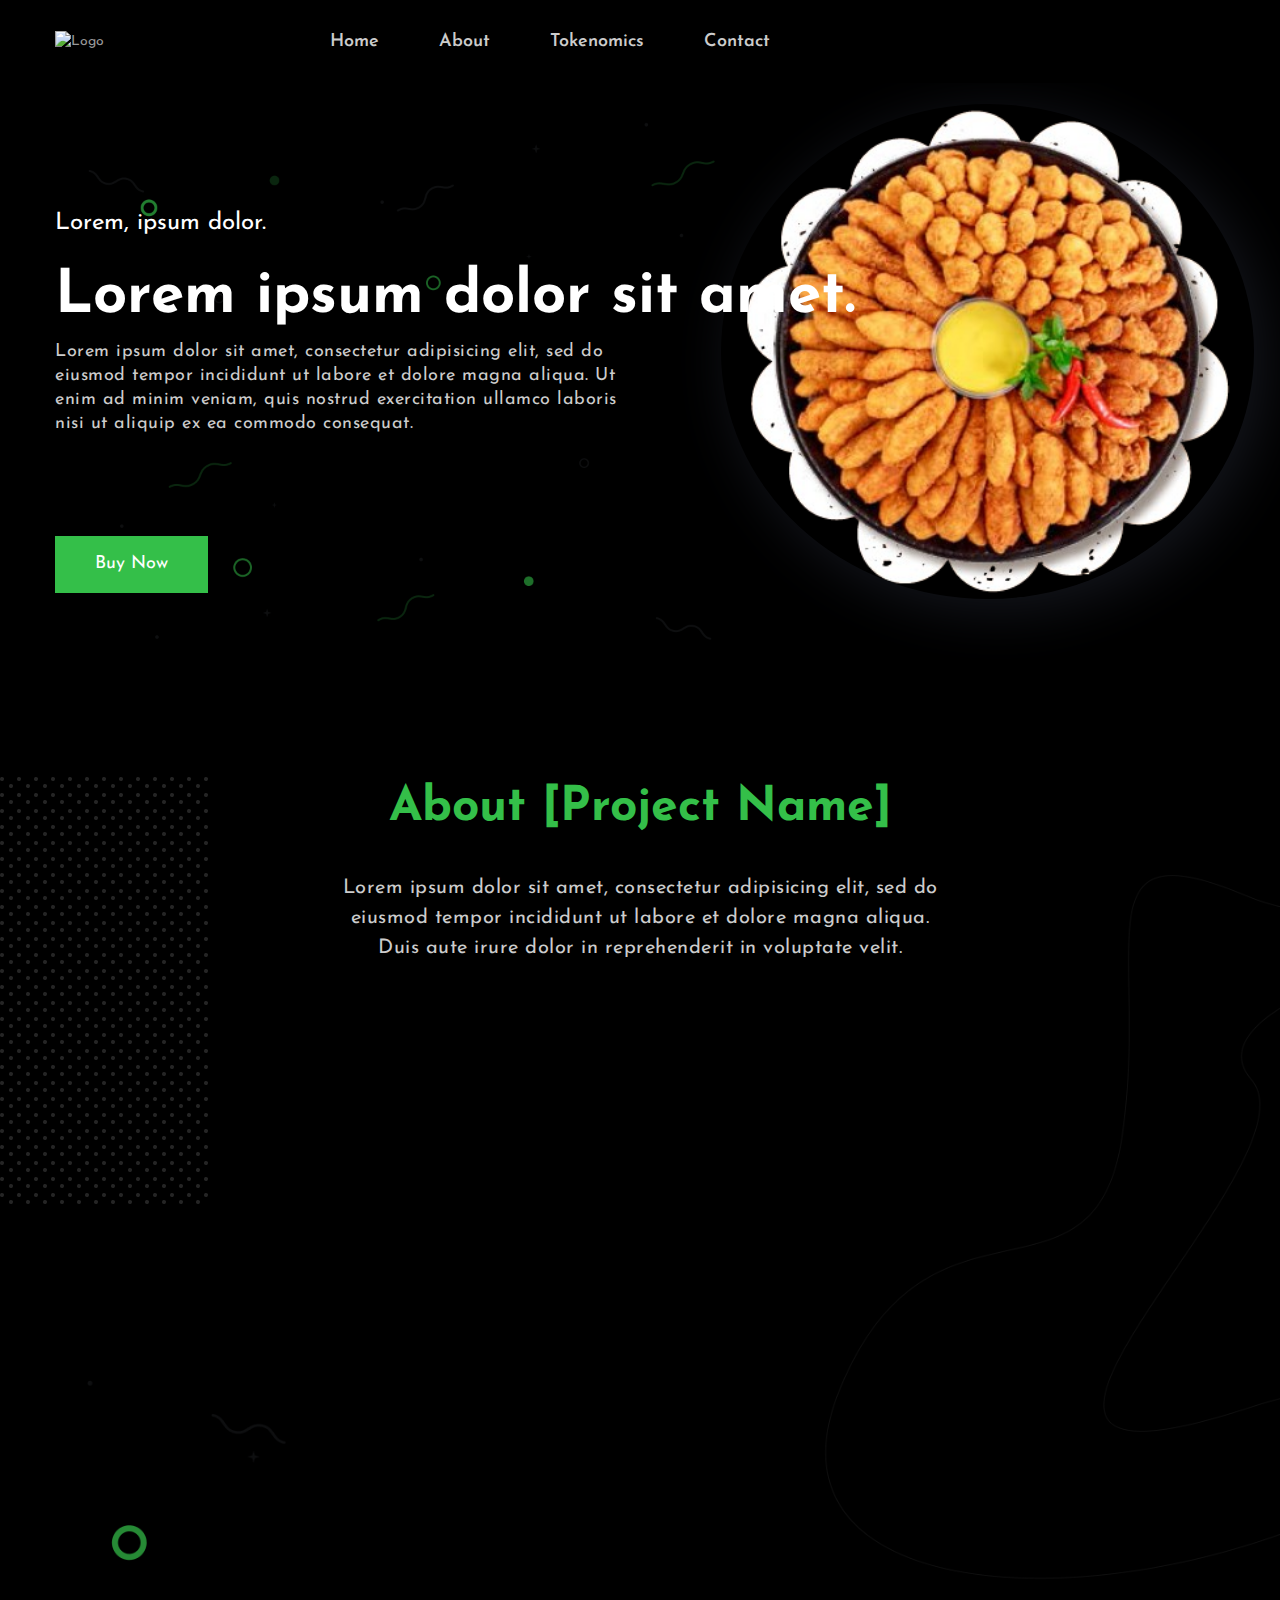
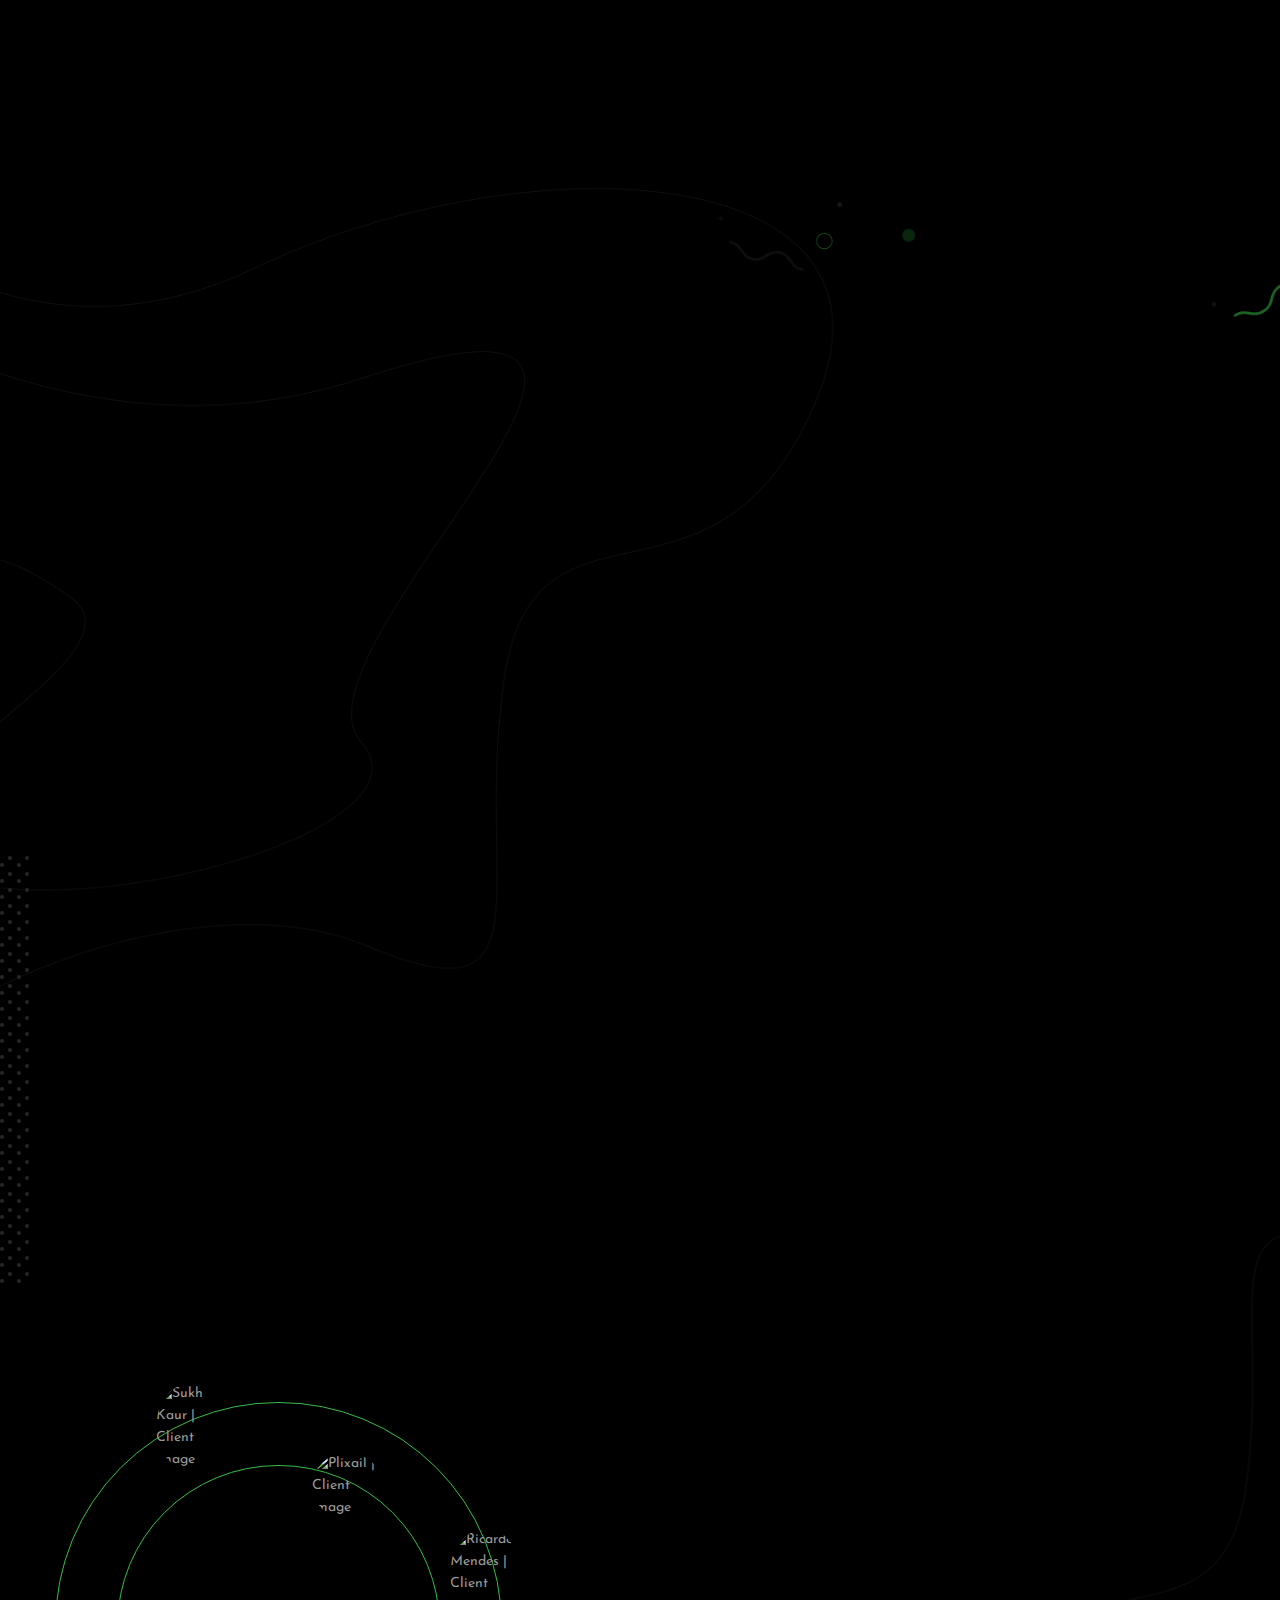
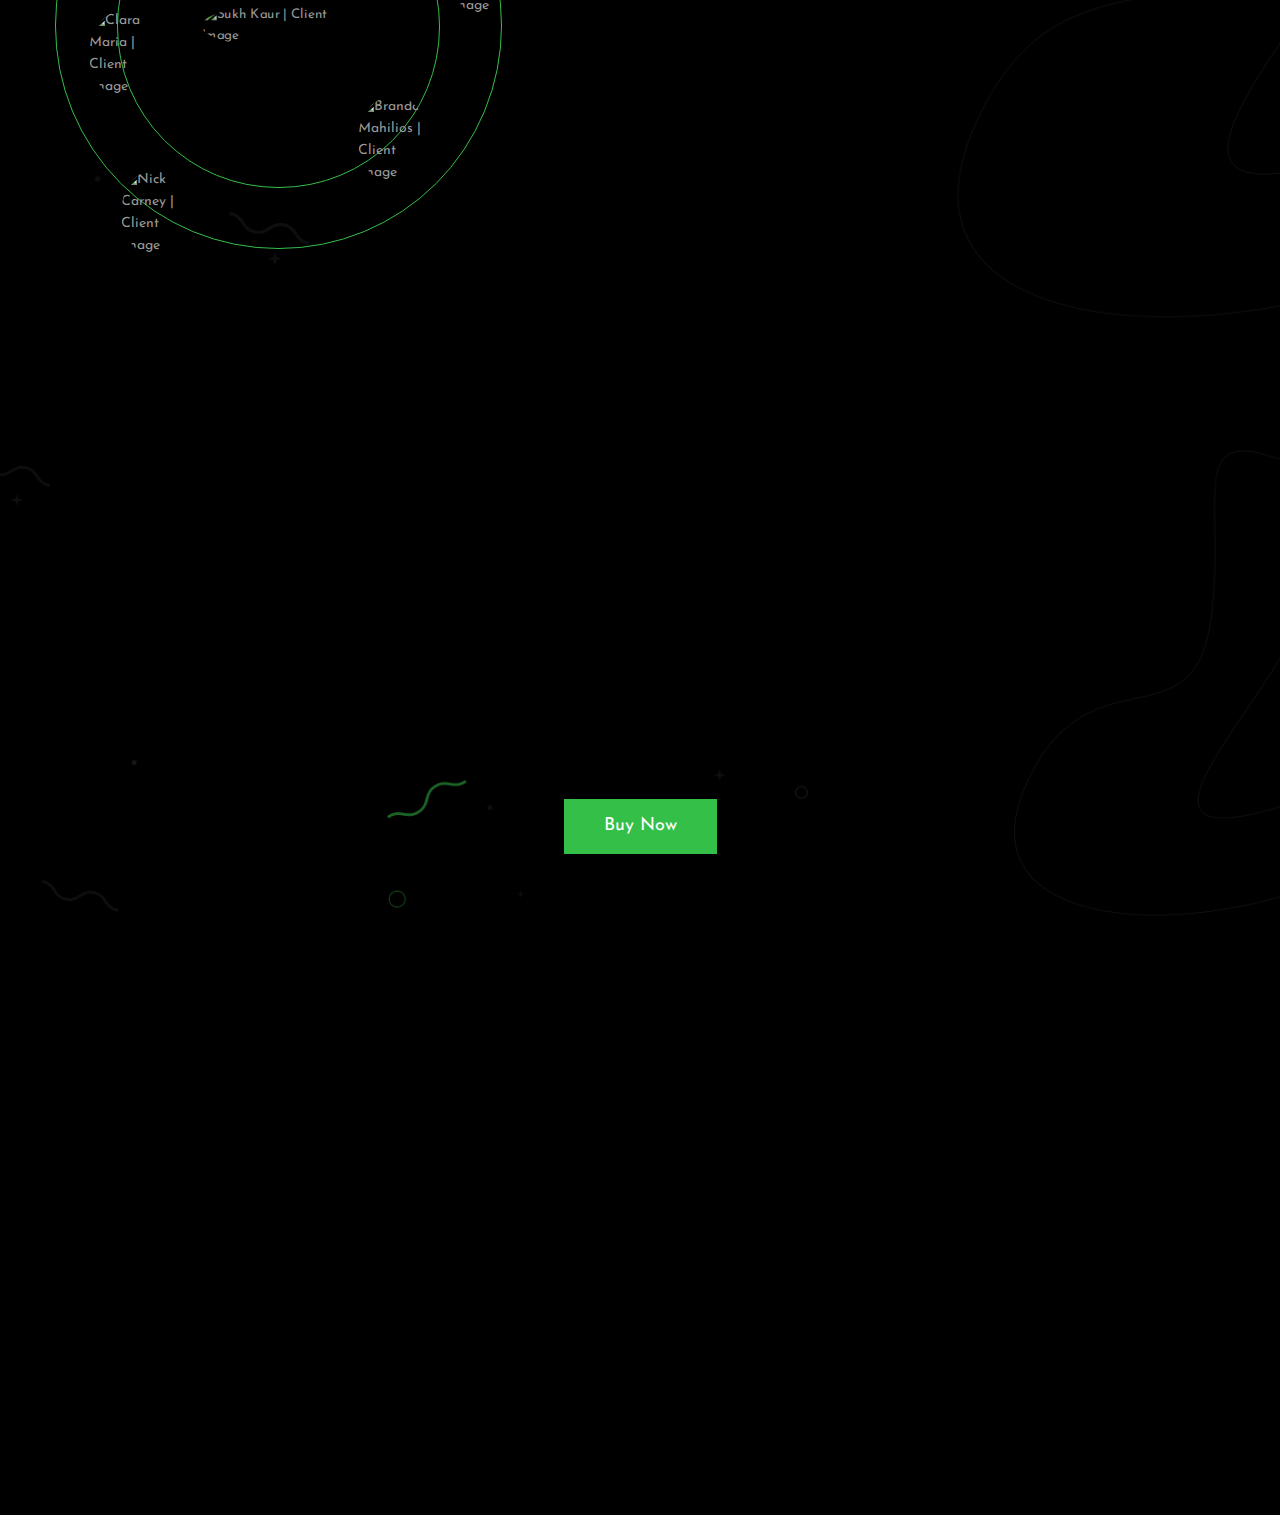
==== home.html @ be8afc3a "Initial commit" ====
<!DOCTYPE html>
<html lang="zxx" dir="ltr">
<head>
    <meta charset="utf-8">
    <meta http-equiv="X-UA-Compatible" content="IE=edge">
    <meta name="viewport" content="width=device-width, initial-scale=1, shrink-to-fit=no">
    <link href="assets/images/logo/favicon.ico" rel="icon">
    <title>Chicken Nugget</title>
    <link href="https://fonts.googleapis.com/css2?family=Josefin+Sans:wght@300;400;500;600;700&display=swap" rel="stylesheet">
    <link rel="stylesheet" href="assets/css/animate.css" type="text/css">
    <link rel="stylesheet" type="text/css" href="assets/css/fontawesome-all-min.css">
    <link rel="stylesheet" href="assets/css/bootstrap.min.css" type="text/css">
    <link rel="stylesheet" type="text/css" href="assets/css/animate.css">
    <link rel="stylesheet" type="text/css" href="assets/css/style.css">
    <link rel="stylesheet" type="text/css" href="assets/css/media-query.css">
    <link rel="stylesheet" type="text/css" href="assets/css/dark-style.css">
</head>

<body data-spy="scroll" data-target="#myHeader" class="dark-layout">

<!-- Preloader -->
<div class="preloader">
    <svg version="1.1" id="Capa_1" xmlns="http://www.w3.org/2000/svg" xmlns:xlink="http://www.w3.org/1999/xlink" x="0px" y="0px" viewBox="0 0 35.235 35.235" xml:space="preserve">
        <g>
            <g id="b103_soup">
                <path id="cap" d="M26.776,12.687H19.25c0.68,0,1.233-0.553,1.233-1.234s-0.554-1.23-1.233-1.23h-3.078c-0.68,0-1.232,0.549-1.232,1.23
                    s0.553,1.234,1.232,1.234H8.645c-2.094,0-3.828,1.877-4.165,3.875h26.464C30.605,14.563,28.871,12.687,26.776,12.687z"></path>
                <path id="body" d="M31.005,18.677v-0.352H4.479H4.417H0v1.762h4.417v10.918c0,2.338,1.894,4.229,4.228,4.229h18.132
                c2.336,0,4.229-1.891,4.229-4.229V20.439h4.229v-1.762H31.005z"></path>
                <path class="smell" id="elem-1" d="M11.24,4.235c0.123,0.162,0.254,0.318,0.391,0.465l0.341,0.342c0.216,0.217,0.417,0.434,0.577,0.629
                    c0.08,0.098,0.146,0.191,0.195,0.268c0.047,0.076,0.09,0.135,0.1,0.223c0.012,0.094-0.037,0.221-0.133,0.348
                    c-0.096,0.125-0.23,0.246-0.387,0.367c0.186,0.072,0.389,0.096,0.605,0.07c0.215-0.025,0.451-0.121,0.648-0.326
                    c0.195-0.205,0.304-0.508,0.321-0.775c0.019-0.27-0.022-0.514-0.083-0.734c-0.123-0.438-0.327-0.793-0.545-1.119
                    c-0.109-0.16-0.244-0.322-0.34-0.447c-0.096-0.113-0.185-0.229-0.266-0.344c-0.33-0.459-0.561-0.873-0.647-1.359
                    c-0.09-0.492,0.01-1.121,0.307-1.842c-0.771,0.162-1.457,0.807-1.681,1.709c-0.111,0.445-0.087,0.934,0.032,1.363
                    C10.793,3.511,11.002,3.897,11.24,4.235z"></path>
                <path class="smell" id="elem-2" d="M15.809,4.235C15.932,4.397,16.064,4.553,16.2,4.7l0.34,0.342c0.216,0.217,0.416,0.434,0.58,0.629
                    c0.077,0.098,0.143,0.191,0.193,0.268c0.049,0.076,0.09,0.135,0.098,0.223c0.013,0.094-0.035,0.221-0.131,0.348
                    c-0.095,0.125-0.23,0.246-0.389,0.367c0.188,0.072,0.392,0.096,0.607,0.07c0.214-0.025,0.453-0.121,0.648-0.326
                    c0.197-0.205,0.304-0.508,0.322-0.775c0.019-0.27-0.021-0.514-0.082-0.734c-0.125-0.438-0.33-0.793-0.548-1.119
                    c-0.107-0.16-0.243-0.322-0.339-0.447c-0.094-0.113-0.185-0.229-0.264-0.344c-0.331-0.459-0.563-0.873-0.649-1.359
                    c-0.09-0.49,0.008-1.119,0.304-1.84c-0.77,0.162-1.455,0.807-1.678,1.709c-0.111,0.445-0.088,0.934,0.031,1.363
                    C15.363,3.511,15.568,3.897,15.809,4.235z"></path>
                <path class="smell" id="elem-3" d="M19.972,4.235c0.122,0.162,0.253,0.318,0.39,0.465l0.341,0.342c0.216,0.217,0.415,0.434,0.577,0.629
                    c0.08,0.098,0.146,0.191,0.195,0.268c0.047,0.076,0.088,0.135,0.1,0.223c0.013,0.094-0.037,0.221-0.133,0.348
                    c-0.095,0.125-0.23,0.246-0.389,0.367c0.188,0.072,0.392,0.096,0.605,0.07c0.215-0.025,0.453-0.121,0.65-0.326
                    c0.195-0.205,0.303-0.508,0.32-0.775c0.02-0.27-0.021-0.514-0.082-0.734c-0.123-0.438-0.326-0.793-0.545-1.119
                    c-0.109-0.16-0.244-0.322-0.34-0.447c-0.096-0.113-0.186-0.229-0.266-0.344c-0.33-0.459-0.561-0.873-0.646-1.359
                    c-0.091-0.492,0.009-1.121,0.304-1.842c-0.77,0.162-1.457,0.807-1.679,1.709c-0.11,0.445-0.087,0.934,0.032,1.363
                    C19.524,3.511,19.731,3.897,19.972,4.235z"></path>
            </g>
            <g id="Capa_1_128_"></g>
        </g>
    </svg>
</div>

<!-- Page Wrapper -->    
<div id="wrap">
    <!-- Start Header -->
    <header class="header" id="myHeader">
        <div class="container">
            <div class="row align-items-center">
                <div class="col-6 col-md-4 col-lg-2">
                    <div class="logo">
                        <a href="index.html">
                            <img src="" class="img-fluid" alt="Logo ">
                        </a>
                    </div>
                </div>
                <div class="col-6 col-md-8 col-lg-10">
                    <!-- Nav -->
                    <nav class="navbar navbar-expand-lg nabar-own p-0">
                        <button class="navbar-toggler collapsed" type="button" data-toggle="collapse"
                                data-target="#navbarSupportedContent" aria-controls="navbarSupportedContent"
                                aria-expanded="false" aria-label="Toggle navigation"> 
                            <span class="navbar-toggler-icon">
                            <span class="menu_line_1"></span>
                            <span class="menu_line_2"></span>
                            <span class="menu_line_3"></span>
                            </span>
                        </button>
                        <div class="collapse navbar-collapse tr-nabar-collapse" id="navbarSupportedContent">
                            <ul class="navbar-nav mr-auto align-self-center">
                                <li class="nav-item tr-nav-item"><a class="nav-link" href="#">Home</a>
                                </li>
                                <li class="nav-item tr-nav-item"><a class="nav-link" href="#About">About</a>
                                </li>
                                <li class="nav-item tr-nav-item"><a class="nav-link" href="#Tokenomics">Tokenomics</a>
                                </li>
                                <li class="nav-item tr-nav-item"><a class="nav-link" href="#Contact">Contact</a>
                                </li>
                            </ul>
                        <div class="header-search"><input type="text" class="form-control header-input" placeholder="Search" ><span class="search-icon"><i class="fas fa-search"></i></span><span class='close-icon'><i class='fas fa-times'></i></span></div></div>
                    </nav>
                </div>
            </div>
        </div>
    </header>
    <!-- End Header -->
    <!-- start slider section -->
    <section class="home-slider">
        <div class="home-slider-image  wow fadeInRight col-xl-5 col-lg-6 col-md-6 col-12 p-0" data-wow-duration="2s" data-wow-delay=".4s">
            <img src="default/nugg1.png" class="img-fluid" alt="tasty and healthy food made" data-wow-delay="1s" width="1000"> 
        </div>
        <div class="container">
            <div class="row">
                <div class="col-12 col-sm-11 col-md-6 col-lg-9 col-xl-10">
                    <div class="slider-content">
                        <span class="wow fadeInDown" data-wow-duration="1s" data-wow-delay=".3s">Lorem, ipsum dolor.</span>
                        <h1 class="wow fadeInDown" data-wow-duration="1.5s" data-wow-delay=".4s">Lorem ipsum dolor sit amet.</h1>
                        <p class="mb-0 wow fadeInDown"  data-wow-duration="2s" data-wow-delay=".5s">Lorem ipsum dolor sit amet, consectetur adipisicing elit, sed do eiusmod tempor incididunt ut labore et dolore magna aliqua. Ut enim ad minim veniam, quis nostrud exercitation ullamco laboris nisi ut aliquip ex ea commodo consequat.</p>
                    </div>
                    <div class="slider-video-section wow fadeInUp" data-wow-duration="1.5s" data-wow-delay=".4s">
                        <div class="slider-obutton">
                            <a href="javascript:void(0);" class="btn">Buy Now</a>
                        </div>
                        

                    </div>
                </div>
            </div>
        </div>
    </section>
    <!-- END slider section -->

    <!-- start specialities section -->
    <section class="specialities position-relative" id="Recipes">
        <h2 class="d-none">hidden</h2>
        <div class="shape-image-one">
            <img src="assets/images/background-shape/dottd-squre-dark.png" class="img-fluid" alt="the background decorated dotted square image">
        </div>
        <div class="container">
            <div class="row specialities-top">
                <div class="col-12 col-md-12 col-lg-12">
                    <div class="wow fadeInDown" data-wow-duration="2s" data-wow-delay=".4s">
                        <h2 class="mb-0">About [Project Name]</h2>
                    </div>
                     <p class="wow fadeIn" data-wow-duration="2s" data-wow-delay=".4s">Lorem ipsum dolor sit amet, consectetur adipisicing elit, sed do eiusmod tempor incididunt ut labore et dolore magna aliqua. Duis aute irure dolor in reprehenderit in voluptate velit.</p>
                </div>
            </div>
            <div class="row specialities-section">
                <div class="col-12 col-md-6 col-lg-5">
                    <div class="specialities-image wow fadeInLeft" data-wow-duration="2s" data-wow-delay=".4s">
                        <img src="default/nugg2.jpg" alt="find your best healthy food" >
                    </div>
                </div>
                <div class="col-12 col-lg-1 d-lg-block d-none p-0"></div>
                <div class="col-12 col-md-6 col-lg-6 p-lg-0 specialities-column">
                    <div class="wow fadeInRight" data-wow-duration="2s" data-wow-delay=".4s">
                        <h3 class="mb-0">[Title]</h3>
                    </div>
                    <p class="wow fadeIn mb-0" data-wow-duration="2s" data-wow-delay=".4s">
                        Lorem ipsum dolor sit amet consectetur adipisicing elit. Repudiandae totam, debitis amet ipsa quibusdam natus esse similique perspiciatis odio ipsum quae voluptate officia corporis, eum aut culpa enim ab labore.
                        </p>
                </div>
            </div>
            <div class="row specialities-section">
                <div class="col-12 col-md-6 col-lg-6 p-lg-0 specialities-column specialities-middle">
                    <div class="wow fadeInLeft" data-wow-duration="2s" data-wow-delay=".4s">
                        <h3 class="mb-0"> [Title]</h3>                           
                    </div>
                    <p class="wow fadeIn mb-0" data-wow-duration="2s" data-wow-delay=".4s">
                        Lorem ipsum dolor sit amet consectetur adipisicing elit. Dolores tenetur repellat nisi quasi iusto provident magnam ad ratione, libero, doloremque earum illo quae autem veniam amet architecto voluptatibus. Eius, magni.
                    </p>
                </div>
                <div class="col-12 col-lg-1 d-lg-block d-none p-0"></div>
                <div class="col-12 col-md-6 col-lg-5">
                     <div class="specialities-image wow fadeInRight" data-wow-duration="2s" data-wow-delay=".4s">
                        <img src="default/nugg3.jpg" alt="attractive dish for yoy" >
                    </div>
                </div>
            </div>
        </div>
    </section>
    <!-- END specialities section -->

    <!-- start our item section -->
    <!-- <section class="our-item-section position-relative" id="Packages">
        <h2 class="d-none">hidden</h2>
         <div class="shape-image-two">
            <img src="assets/images/background-shape/dottd-squre-dark.png" class="img-fluid" alt="the background decorated image">
        </div>
        <div class="container">
            <div class="row specialities-top">
                <div class="col-12 col-md-12 col-lg-12">
                    <div class="wow fadeInDown" data-wow-duration="2s" data-wow-delay=".4s">
                        <h2 class="mb-0">Top Item's We Have</h2>
                    </div>
                     <p class="wow fadeIn" data-wow-duration="2s" data-wow-delay=".4s">Lorem ipsum dolor sit amet, consectetur adipisicing elit, sed do eiusmod tempor incididunt ut labore et dolore magna aliqua. Duis aute irure dolor in reprehenderit in voluptate velit.</p>
                </div>
            </div>
            <div class="row mx-md-0">
                <div class="col-12 col-md-4 col-lg-3 p-lg-0">
                    <ul class="our-item-tab nav nav-tabs flex-column pl-0 wow fadeIn" data-wow-duration="2s" data-wow-delay=".4s">
                      <li class="nav-item">
                        <a class="nav-link active" href="#Breakfast" data-toggle="tab">Breakfast</a>
                      </li>
                      <li class="nav-item">
                        <a class="nav-link" href="#Launch" data-toggle="tab">Launch</a>
                      </li>
                      <li class="nav-item">
                        <a class="nav-link" href="#Dinner" data-toggle="tab">Dinner</a>
                      </li>
                      <li class="nav-item">
                        <a class="nav-link" href="#Dessert" data-toggle="tab">Dessert</a>
                      </li>
                      <li class="nav-item">
                        <a class="nav-link" href="#Shake" data-toggle="tab">Shake</a>
                      </li>
                    </ul>
                </div>
                <div class="col-12 col-lg-1 d-lg-block d-none p-0"></div>
                <div class="col-12 col-md-8 col-lg-8 p-lg-0">
                    <div class="tab-content " id="tabs">
                        <div class="tab-pane active" id="Breakfast">
                            <div class="our-item-slider breakfast-slider">                                
                                 <div class="our-item">
                                    <div class="our-item-inner">
                                        <div class="wow fadeInRight" data-wow-duration="2s" data-wow-delay=".4s">
                                            <h3 class="mb-0"> Bread buuter with zam<br>
                                                        and milk shake</h3>    
                                        </div>
                                        <div class="item_order">
                                            <p class="wow fadeIn mb-0" data-wow-duration="2s" data-wow-delay=".4s">
                                                Slightly believable here are many variations of passages of Lorem Ipsum available, but the majority have suffered alteration in top some form, by injected humour, or randomised words which is to don't look even .</p>
                                            <div class="our-item-button wow fadeIn" data-wow-duration="2s" data-wow-delay=".4s">
                                                    <button class="btn">Order Now</button>
                                            </div>
                                        </div>   
                                        <div class="our-item-image wow fadeIn" data-wow-duration="2s" data-wow-delay=".4s">
                                            <img src="assets/images/our-item/breakfast/breakfast-2.png" alt="pasta ieth tomato and chiken source" >
                                            <div class="item-price">$20</div>
                                        </div>
                                    </div>
                                 </div>
                                 <div class="our-item">
                                    <div class="our-item-inner">
                                        <div class="wow fadeInRight" data-wow-duration="2s" data-wow-delay=".4s">
                                            <h3 class="mb-0"> Milk in the fruite and zam <br>
                                                        Tomato Paniyaram</h3>    
                                        </div>
                                        <div class="item_order">
                                            <p class="wow fadeIn mb-0" data-wow-duration="2s" data-wow-delay=".4s">
                                                Slightly believable here are many variations of passages of Lorem Ipsum available, but the majority have suffered alteration in top some form, by injected humour, or randomised words which is to don't look even .</p>
                                            <div class="our-item-button wow fadeIn" data-wow-duration="2s" data-wow-delay=".4s">
                                                    <button class="btn">Order Now</button>
                                            </div>
                                        </div>   
                                        <div class="our-item-image wow fadeIn" data-wow-duration="2s" data-wow-delay=".4s">
                                            <img src="assets/images/our-item/breakfast/breakfast-1.png" alt="pasta ieth tomato and chiken source" >
                                            <div class="item-price">$20</div>
                                        </div>
                                    </div>
                                 </div>                                    
                            </div>
                        </div> 
                        <div class="tab-pane" id="Launch">
                            <div class="our-item-slider launch-slider">
                                <div class="our-item">
                                    <div class="our-item-inner">
                                        <div class="wow fadeInRight" data-wow-duration="2s" data-wow-delay=".4s">
                                            <h3 class="mb-0">South Indian Chicken <br>
                                                        and anjir dishes</h3>    
                                        </div>
                                        <div class="item_order">
                                            <p class="wow fadeIn mb-0" data-wow-duration="2s" data-wow-delay=".4s">
                                                Slightly believable here are many variations of passages of Lorem Ipsum available, but the majority have suffered alteration in top some form, by injected humour, or randomised words which is to don't look even .</p>
                                            <div class="our-item-button wow fadeIn" data-wow-duration="2s" data-wow-delay=".4s">
                                                    <button class="btn">Order Now</button>
                                            </div>
                                        </div>   
                                        <div class="our-item-image wow fadeIn" data-wow-duration="2s" data-wow-delay=".4s">
                                            <img src="assets/images/our-item/launch/launch-1.png" alt="pasta ieth tomato and chiken source" >
                                            <div class="item-price">$20</div>
                                        </div>
                                    </div>
                                 </div>
                                 <div class="our-item">
                                    <div class="our-item-inner">
                                        <div class="wow fadeInRight" data-wow-duration="2s" data-wow-delay=".4s">
                                            <h3 class="mb-0">Schezuan Pepper Spiced South<br>
                                                        and Indian 'sundal'</h3>    
                                        </div>
                                        <div class="item_order">
                                            <p class="wow fadeIn mb-0" data-wow-duration="2s" data-wow-delay=".4s">
                                                Slightly believable here are many variations of passages of Lorem Ipsum available, but the majority have suffered alteration in top some form, by injected humour, or randomised words which is to don't look even .</p>
                                            <div class="our-item-button wow fadeIn" data-wow-duration="2s" data-wow-delay=".4s">
                                                    <button class="btn">Order Now</button>
                                            </div>
                                        </div>   
                                        <div class="our-item-image wow fadeIn" data-wow-duration="2s" data-wow-delay=".4s">
                                            <img src="assets/images/our-item/launch/launch-2.png" alt="pasta ieth tomato and chiken source" >
                                            <div class="item-price">$20</div>
                                        </div>
                                    </div>
                                 </div>                                    
                            </div>
                        </div>
                        <div class="tab-pane" id="Dinner">
                            <div class="our-item-slider dinner-slider">
                                <div class="our-item">
                                    <div class="our-item-inner">
                                        <div class="wow fadeInRight" data-wow-duration="2s" data-wow-delay=".4s">
                                            <h3 class="mb-0"> Pasta in the shape of hearts with chicken<br>
                                                        Guilt-Free Galouti Kebab</h3>    
                                        </div>
                                        <div class="item_order">
                                            <p class="wow fadeIn mb-0" data-wow-duration="2s" data-wow-delay=".4s">
                                                Slightly believable here are many variations of passages of Lorem Ipsum available, but the majority have suffered alteration in top some form, by injected humour, or randomised words which is to don't look even .</p>
                                            <div class="our-item-button wow fadeIn" data-wow-duration="2s" data-wow-delay=".4s">
                                                    <button class="btn">Order Now</button>
                                            </div>
                                        </div>   
                                        <div class="our-item-image wow fadeIn" data-wow-duration="2s" data-wow-delay=".4s">
                                            <img src="assets/images/our-item/dinner/dinner-1.png" alt="pasta ieth tomato and chiken source" >
                                            <div class="item-price">$20</div>
                                        </div>
                                    </div>
                                 </div>
                                 <div class="our-item">
                                    <div class="our-item-inner">
                                        <div class="wow fadeInRight" data-wow-duration="2s" data-wow-delay=".4s">
                                            <h3 class="mb-0"> Keema Biryani with Makhmali Kofte<br>
                                                        Ajwaini Paneer Kofta Curry </h3>    
                                        </div>
                                        <div class="item_order">
                                            <p class="wow fadeIn mb-0" data-wow-duration="2s" data-wow-delay=".4s">
                                                Slightly believable here are many variations of passages of Lorem Ipsum available, but the majority have suffered alteration in top some form, by injected humour, or randomised words which is to don't look even .</p>
                                            <div class="our-item-button wow fadeIn" data-wow-duration="2s" data-wow-delay=".4s">
                                                    <button class="btn">Order Now</button>
                                            </div>
                                        </div>   
                                        <div class="our-item-image wow fadeIn" data-wow-duration="2s" data-wow-delay=".4s">
                                            <img src="assets/images/our-item/dinner/dinner-2.png" alt="pasta ieth tomato and chiken source" >
                                            <div class="item-price">$20</div>
                                        </div>
                                    </div>
                                 </div>                                    
                            </div>
                        </div>
                        <div class="tab-pane" id="Dessert">
                            <div class="our-item-slider dessert-slider">
                                <div class="our-item">
                                    <div class="our-item-inner">
                                        <div class="wow fadeInRight" data-wow-duration="2s" data-wow-delay=".4s">
                                            <h3 class="mb-0"> Butterfinger Cookie Cheesecake Bars<br>
                                                        and Meyer Lemon Bars</h3>    
                                        </div>
                                        <div class="item_order">
                                            <p class="wow fadeIn mb-0" data-wow-duration="2s" data-wow-delay=".4s">
                                                Slightly believable here are many variations of passages of Lorem Ipsum available, but the majority have suffered alteration in top some form, by injected humour, or randomised words which is to don't look even .</p>
                                            <div class="our-item-button wow fadeIn" data-wow-duration="2s" data-wow-delay=".4s">
                                                    <button class="btn">Order Now</button>
                                            </div>
                                        </div>   
                                        <div class="our-item-image wow fadeIn" data-wow-duration="2s" data-wow-delay=".4s">
                                            <img src="assets/images/our-item/dessert/dessert-1.png" alt="pasta ieth tomato and chiken source" >
                                            <div class="item-price">$20</div>
                                        </div>
                                    </div>
                                 </div>
                                 <div class="our-item">
                                    <div class="our-item-inner">
                                        <div class="wow fadeInRight" data-wow-duration="2s" data-wow-delay=".4s">
                                            <h3 class="mb-0"> Chocolate Chip Cookies With Nutella<br>
                                                        and Brown Butter And Sea Salt</h3>    
                                        </div>
                                        <div class="item_order">
                                            <p class="wow fadeIn mb-0" data-wow-duration="2s" data-wow-delay=".4s">
                                                Slightly believable here are many variations of passages of Lorem Ipsum available, but the majority have suffered alteration in top some form, by injected humour, or randomised words which is to don't look even .</p>
                                            <div class="our-item-button wow fadeIn" data-wow-duration="2s" data-wow-delay=".4s">
                                                    <button class="btn">Order Now</button>
                                            </div>
                                        </div>   
                                        <div class="our-item-image wow fadeIn" data-wow-duration="2s" data-wow-delay=".4s">
                                            <img src="assets/images/our-item/dessert/dessert-2.png" alt="pasta ieth tomato and chiken source" >
                                            <div class="item-price">$20</div>
                                        </div>
                                    </div>
                                 </div>                                    
                            </div>
                        </div>
                        <div class="tab-pane" id="Shake">
                            <div class="our-item-slider shake-slider">
                                <div class="our-item">
                                    <div class="our-item-inner">
                                        <div class="wow fadeInRight" data-wow-duration="2s" data-wow-delay=".4s">
                                            <h3 class="mb-0"> Olive Oil–Almond<br>
                                                        and Mocha-Hazelnut</h3>    
                                        </div>
                                        <div class="item_order">
                                            <p class="wow fadeIn mb-0" data-wow-duration="2s" data-wow-delay=".4s">
                                                Slightly believable here are many variations of passages of Lorem Ipsum available, but the majority have suffered alteration in top some form, by injected humour, or randomised words which is to don't look even .</p>
                                            <div class="our-item-button wow fadeIn" data-wow-duration="2s" data-wow-delay=".4s">
                                                    <button class="btn">Order Now</button>
                                            </div>
                                        </div>   
                                        <div class="our-item-image wow fadeIn" data-wow-duration="2s" data-wow-delay=".4s">
                                            <img src="assets/images/our-item/shake/shake-1.png" alt="pasta ieth tomato and chiken source" >
                                            <div class="item-price">$20</div>
                                        </div>
                                    </div>
                                 </div>
                                 <div class="our-item">
                                    <div class="our-item-inner">
                                        <div class="wow fadeInRight" data-wow-duration="2s" data-wow-delay=".4s">
                                            <h3 class="mb-0">Triple Chocolate Stripe<br>
                                                        with Peach Melba</h3>    
                                        </div>
                                        <div class="item_order">
                                            <p class="wow fadeIn mb-0" data-wow-duration="2s" data-wow-delay=".4s">
                                                Slightly believable here are many variations of passages of Lorem Ipsum available, but the majority have suffered alteration in top some form, by injected humour, or randomised words which is to don't look even .</p>
                                            <div class="our-item-button wow fadeIn" data-wow-duration="2s" data-wow-delay=".4s">
                                                    <button class="btn">Order Now</button>
                                            </div>
                                        </div>   
                                        <div class="our-item-image wow fadeIn" data-wow-duration="2s" data-wow-delay=".4s">
                                            <img src="assets/images/our-item/shake/shake-1.png" alt="pasta ieth tomato and chiken source" >
                                            <div class="item-price">$20</div>
                                        </div>
                                    </div>
                                 </div>                                    
                            </div>
                        </div>                                   
                    </div>
                </div>
            </div>
        </div>
    </section> -->
    <!-- END our item section -->

    <!-- start testimonials section -->
    <section class="testimonials position-relative">
        <h2 class="d-none">hidden</h2>
         <div class="shape-image-three">
            <img src="assets/images/background-shape/dottd-squre-dark.png" class="img-fluid" alt="dotts background image in testiomonial">
        </div>
        <div class="container">
            <div class="row specialities-top">
                <div class="col-12 col-md-12 col-lg-12">
                    <div class="wow fadeInDown" data-wow-duration="2s" data-wow-delay=".4s">
                        <h2 class="mb-0">Tokenomics</h2>
                    </div>
                     <p class="wow fadeIn" data-wow-duration="2s" data-wow-delay=".4s">Lorem ipsum dolor sit amet, consectetur adipisicing elit, sed do eiusmod tempor incididunt ut labore et dolore magna aliqua. Duis aute irure dolor in reprehenderit in voluptate velit.</p>
                </div>
            </div>
            <div class="row">
                <div class="col-12 col-md-12 col-lg-6">
                    <div id="testimonials-slider-pager">
                        <div class="testimonials-slider-pager-one">
                            <a href="javascript:void(0);" class="pager-item" data-slide-index="0"><img src="https://s3-us-west-2.amazonaws.com/s.cdpn.io/77020/chicken-nugget.png" class="img-fluid" alt="Sukh Kaur | Client Image"></a>
                            <a href="javascript:void(0);" class="pager-item " data-slide-index="1"><img src="https://s3-us-west-2.amazonaws.com/s.cdpn.io/77020/chicken-nugget.png" class="img-fluid" alt="Ricardo Mendes | Client Image"></a>
                            <a href="javascript:void(0);" class="pager-item" data-slide-index="2"><img src="https://s3-us-west-2.amazonaws.com/s.cdpn.io/77020/chicken-nugget.png" class="img-fluid" alt="Nick Carney | Client Image"></a>
                        </div>

                        <div class="testimonials-slider-pager-two">
                            <a href="javascript:void(0);" class="pager-item " data-slide-index="3"><img src="https://s3-us-west-2.amazonaws.com/s.cdpn.io/77020/chicken-nugget.png" class="img-fluid" alt="Plixail | Client Image"></a>
                            <a href="javascript:void(0);" class="pager-item" data-slide-index="4"><img src="https://s3-us-west-2.amazonaws.com/s.cdpn.io/77020/chicken-nugget.png" class="img-fluid" alt="Brandon Mahilios | Client Image"></a>
                            <a href="javascript:void(0);" class="pager-item" data-slide-index="5"><img src="https://s3-us-west-2.amazonaws.com/s.cdpn.io/77020/chicken-nugget.png" class="img-fluid" alt="Clara Maria | Client Image"></a>
                        </div>
                        <div class="testimonials-slider-pager-three">
                            <a href="javascript:void(0);" class="pager-item" data-slide-index="0"><img src="https://s3-us-west-2.amazonaws.com/s.cdpn.io/77020/chicken-nugget.png" class="img-fluid" alt="Sukh Kaur | Client Image"></a>
                            <a href="javascript:void(0);" class="pager-item " data-slide-index="1"><img src="https://s3-us-west-2.amazonaws.com/s.cdpn.io/77020/chicken-nugget.png" class="img-fluid" alt="Ricardo Mendes | Client Image"></a>
                            <a href="javascript:void(0);" class="pager-item" data-slide-index="2"><img src="https://s3-us-west-2.amazonaws.com/s.cdpn.io/77020/chicken-nugget.png" class="img-fluid" alt="Nick Carney | Client Image"></a>
                            <a href="javascript:void(0);" class="pager-item" data-slide-index="3"><img src="https://s3-us-west-2.amazonaws.com/s.cdpn.io/77020/chicken-nugget.png" class="img-fluid" alt="Plixail | Client Image"></a>
                            <a href="javascript:void(0);" class="pager-item" data-slide-index="4"><img src="https://s3-us-west-2.amazonaws.com/s.cdpn.io/77020/chicken-nugget.png" class="img-fluid" alt="Brandon Mahilios | Client Image"></a>
                            <a href="javascript:void(0);" class="pager-item" data-slide-index="5"><img src="https://s3-us-west-2.amazonaws.com/s.cdpn.io/77020/chicken-nugget.png" class="img-fluid" alt="Clara Maria | Client Image"></a>
                            
                        </div>
                    </div>
                </div>
                <div class="col-12 col-md-12 col-lg-6">
                    <ul class="slider testimonials-slider wow fadeInwow fadeIn" data-wow-duration="2s" data-wow-delay=".4s">
                        <li class="slide-item" >
                            <div class="quote-image"><img src="assets/images/testiomonial/quote-left.png" class="img-fluid" alt="testimonials first quotes images"></div>
                            <div class="single-testi-one">
                               <p>Lorem ipsum dolor sit amet, consectetur adipisicing elit, sed do eiusmod tempor incididunt ut labore et dolore magna aliqua. Ut enim ad minim veniam, quis nostrud exercitation ullamco laboris nisi ut aliquip ex ea commodo consequat.
                               </p>
                               <p>Duis aute irure dolor in reprehenderit in voluptate velit esse cillum dolore eu fugiat nulla pariatur. Excepteur sint occaecat cupidatat non proident, sunt in culpa qui officia deserunt mollit anim id est laborum. 
                               </p>
                               
                            </div>
                         </li>
                         <li class="slide-item" >
                            <div class="quote-image"><img src="assets/images/testiomonial/quote-left.png" class="img-fluid" alt="testimonials second quotes images"></div>
                            <div class="single-testi-one">
                               <p>Lorem ipsum dolor sit amet, consectetur adipisicing elit, sed do eiusmod tempor incididunt ut labore et dolore magna aliqua. Ut enim ad minim veniam, quis nostrud exercitation ullamco laboris nisi ut aliquip ex ea commodo consequat.
                               </p>
                               <p>Duis aute irure dolor in reprehenderit in voluptate velit esse cillum dolore eu fugiat nulla pariatur. Excepteur sint occaecat cupidatat non proident, sunt in culpa qui officia deserunt mollit anim id est laborum. 
                               </p>
                               
                            </div>
                         </li>
                         <li class="slide-item" >
                            <div class="quote-image"><img src="assets/images/testiomonial/quote-left.png" class="img-fluid" alt="testimonials Third quotes images"></div>
                            <div class="single-testi-one">
                               <p>Lorem ipsum dolor sit amet, consectetur adipisicing elit, sed do eiusmod tempor incididunt ut labore et dolore magna aliqua. Ut enim ad minim veniam, quis nostrud exercitation ullamco laboris nisi ut aliquip ex ea commodo consequat.
                               </p>
                               <p>Duis aute irure dolor in reprehenderit in voluptate velit esse cillum dolore eu fugiat nulla pariatur. Excepteur sint occaecat cupidatat non proident, sunt in culpa qui officia deserunt mollit anim id est laborum. 
                               </p>
                               
                            </div>
                         </li>
                         <li class="slide-item" >
                            <div class="quote-image"><img src="assets/images/testiomonial/quote-left.png" class="img-fluid" alt="testimonials fourth quotes images"></div>
                            <div class="single-testi-one">
                               <p>Lorem ipsum dolor sit amet, consectetur adipisicing elit, sed do eiusmod tempor incididunt ut labore et dolore magna aliqua. Ut enim ad minim veniam, quis nostrud exercitation ullamco laboris nisi ut aliquip ex ea commodo consequat.
                               </p>
                               <p>Duis aute irure dolor in reprehenderit in voluptate velit esse cillum dolore eu fugiat nulla pariatur. Excepteur sint occaecat cupidatat non proident, sunt in culpa qui officia deserunt mollit anim id est laborum. 
                               </p>
                               
                            </div>
                         </li>
                         <li class="slide-item" >
                            <div class="quote-image"><img src="assets/images/testiomonial/quote-left.png" class="img-fluid" alt="testimonials five quotes images"></div>
                            <div class="single-testi-one">
                               <p>Lorem ipsum dolor sit amet, consectetur adipisicing elit, sed do eiusmod tempor incididunt ut labore et dolore magna aliqua. Ut enim ad minim veniam, quis nostrud exercitation ullamco laboris nisi ut aliquip ex ea commodo consequat.
                               </p>
                               <p>Duis aute irure dolor in reprehenderit in voluptate velit esse cillum dolore eu fugiat nulla pariatur. Excepteur sint occaecat cupidatat non proident, sunt in culpa qui officia deserunt mollit anim id est laborum. 
                               </p>
                               
                            </div>
                         </li>
                        <li class="slide-item" >
                            <div class="quote-image"><img src="assets/images/testiomonial/quote-left.png" class="img-fluid" alt="testimonials six quotes images"></div>
                            <div class="single-testi-one">
                               <p>Lorem ipsum dolor sit amet, consectetur adipisicing elit, sed do eiusmod tempor incididunt ut labore et dolore magna aliqua. Ut enim ad minim veniam, quis nostrud exercitation ullamco laboris nisi ut aliquip ex ea commodo consequat.
                               </p>
                               <p>Duis aute irure dolor in reprehenderit in voluptate velit esse cillum dolore eu fugiat nulla pariatur. Excepteur sint occaecat cupidatat non proident, sunt in culpa qui officia deserunt mollit anim id est laborum. 
                               </p>
                               
                            </div>
                         </li>

                    </ul>
                </div>
            </div>
        </div>
    </section>
    <!-- End testimonials section testimonials -->

    <!-- start chef section -->
    <!-- <section class="chef-section position-relative" id="About">
        <h2 class="d-none">hidden</h2>
        <div class="shape-image-four">
            <img src="assets/images/background-shape/dottd-squre-dark.png" class="img-fluid" alt="the background decorated dotted chef square image">
        </div>
        <div class="container position-relative">
            <div class="row specialities-top">
                <div class="col-12 col-md-12 col-lg-12">
                    <div class="wow fadeInDown" data-wow-duration="2s" data-wow-delay=".4s">
                        <h2 class="mb-0">Meet Our Great Chefs</h2>
                    </div>
                     <p class="wow fadeIn" data-wow-duration="2s" data-wow-delay=".4s">Lorem ipsum dolor sit amet, consectetur adipisicing elit, sed do eiusmod tempor incididunt ut labore et dolore magna aliqua. Duis aute irure dolor in reprehenderit in voluptate velit.</p>
                </div>
            </div>
            <div class="chef-slider">
                <div class="chef-slider-inner">
                    <div class="row mx-lg-0">
                        <div class="col-12 col-md-4 col-lg-4 p-0">
                            <div class="chef-image wow fadeInLeft" data-wow-duration="2s" data-wow-delay=".4s">
                                <img src="assets/images/chef/chef-1.png" alt="meet our top level great chef" >
                            </div>
                        </div>
                        <div class="col-12 col-md-1 col-lg-1 p-lg-0 d-lg-block d-none">
                        </div>
                        <div class="col-12 col-md-8 col-lg-7 p-lg-0">
                            <div class="chef-content wow fadeIn" data-wow-duration="2s" data-wow-delay=".4s">
                                <h3 class="mb-0">Magic chef ready to cook a new dish</h3>
                                <p class="wow fadeIn" data-wow-duration="2s" data-wow-delay=".4s">Slightly believable here are many variations of passages of Lorem Ipsum available, but the majority have suffered alteration in top some form, by injected humour, or randomised words which is to don't look even.</p>
                                <p class="wow fadeIn" data-wow-duration="2s" data-wow-delay=".4s">Lorem ipsum dolor sit amet, consectetur adipisicing elit, sed do eiusmod tempor incididunt ut labore et dolore magna aliqua. Ut enim ad minim veniam, quis nostrud exercitation ullamco laboris nisi ut aliquip ex ea commodo consequat. Duis aute irure dolor in reprehenderit in voluptate velit esse cillum dolore eu fugiat nulla pariatur.</p>
                                <div class="chef-name">Jemmy Deniza</div>
                                <span>Senior Chef, Cafe 360.</span>
                                <div class="social-share">
                                    <a class="fb-ic" href="javascript:void(0);">
                                        <i class="fab fa-facebook-f  mr-4"> </i>
                                    </a>
                                    <a class="tw-ic" href="javascript:void(0);">
                                        <i class="fab fa-twitter  mr-4"> </i>
                                    </a>
                                    <a class="ins-ic" href="javascript:void(0);">
                                        <i class="fab fa-instagram  mr-4"> </i>
                                    </a>
                                    <a class="pin-ic" href="javascript:void(0);">
                                        <i class="fab fa-pinterest  mr-4"> </i>
                                    </a>
                                    <a class="sn-ic" href="javascript:void(0);">
                                      <i class="fab fa-snapchat  mr-4"> </i>
                                    </a>
                                </div>
                            </div>
                        </div>
                    </div>
                </div>
                <div class="chef-slider-inner">
                    <div class="row mx-lg-0">
                        <div class="col-12 col-md-4 col-lg-4 p-0">
                            <div class="chef-image wow fadeInLeft" data-wow-duration="2s" data-wow-delay=".4s">
                                <img src="assets/images/chef/chef-2.png" alt="meet our best  great chef in cafe" >
                            </div>
                        </div>
                        <div class="col-12 col-md-1 col-lg-1 p-lg-0 d-lg-block d-none">
                        </div>
                        <div class="col-12 col-md-8 col-lg-7 p-lg-0">
                            <div class="chef-content wow fadeIn" data-wow-duration="2s" data-wow-delay=".4s">
                                <h3 class="mb-0">Chef made a new butter dish</h3>
                                <p class="wow fadeIn" data-wow-duration="2s" data-wow-delay=".4s">Slightly believable here are many variations of passages of Lorem Ipsum available, but the majority have suffered alteration in top some form, by injected humour, or randomised words which is to don't look even.</p>
                                <p class="wow fadeIn" data-wow-duration="2s" data-wow-delay=".4s">Lorem ipsum dolor sit amet, consectetur adipisicing elit, sed do eiusmod tempor incididunt ut labore et dolore magna aliqua. Ut enim ad minim veniam, quis nostrud exercitation ullamco laboris nisi ut aliquip ex ea commodo consequat. Duis aute irure dolor in reprehenderit in voluptate velit esse cillum dolore eu fugiat nulla pariatur.</p>
                                <div class="chef-name">Shell Desuza</div>
                                <span>Senior Chef, Cafe 360.</span>
                                <div class="social-share">
                                    <a class="fb-ic" href="javascript:void(0);">
                                        <i class="fab fa-facebook-f  mr-4"> </i>
                                    </a>
                                    <a class="tw-ic" href="javascript:void(0);">
                                        <i class="fab fa-twitter  mr-4"> </i>
                                    </a>
                                    <a class="ins-ic" href="javascript:void(0);">
                                        <i class="fab fa-instagram  mr-4"> </i>
                                    </a>
                                    <a class="pin-ic" href="javascript:void(0);">
                                        <i class="fab fa-pinterest  mr-4"> </i>
                                    </a>
                                    <a class="sn-ic" href="javascript:void(0);">
                                      <i class="fab fa-snapchat  mr-4"> </i>
                                    </a>
                                </div>
                            </div>
                        </div>
                    </div>
                </div>
            </div>
        </div>
    </section> -->
    <!-- END chef section -->
    <!--start email-subscription-->
    <!-- <section class="email-subscription position-relative" id="Contact">
        <div class="container">
             <div class="row specialities-top">
                <div class="col-12 col-md-12 col-lg-12">
                    <div class="wow fadeInDown" data-wow-duration="2s" data-wow-delay=".4s">
                        <h2 class="mb-0">Want to get the latest update?</h2>
                    </div>
                     <p class="wow fadeIn" data-wow-duration="2s" data-wow-delay=".4s">There are many variations of passagessuffered alteration or eipsum dolor sit amet, consectetur adipiscing elit, sed do teiusmod tempor.<br>Lorem ipsum dolor sit amet, consectetur adipisicing elit, sed do eiusmod tempor incididunt ut labore et dolore magna aliqua. Duis aute irure dolor in reprehenderit in voluptate velit.</p>
                </div>
            </div> 
            <div class="row justify-content-center">
                <div class="col-12 col-md-10 col-lg-6">
                    <form class="email-form">
                        <div class="form-group position-relative mb-0">
                            <input type="email" class="form-control" placeholder="Your Email Id">
                            <button type="submit" class="btn btn-primary email-form-button">SEND</button>
                        </div>
                    </form>
                </div>
            </div>
        </div>
    </section> -->
    <!--END  email-subscription-->

    <!--start download app-->
    <section class="download-app-section">
        <div class="container">
            <div class="row specialities-top">
                <div class="col-12 col-md-12 col-lg-12">
                    <div class="wow fadeInDown" data-wow-duration="2s" data-wow-delay=".4s">
                        <h2 class="mb-0">[Section Title]</h2>
                    </div>
                    <p class="wow fadeIn" data-wow-duration="2s" data-wow-delay=".4s">Lorem ipsum dolor sit amet, consectetur adipisicing elit, sed do eiusmod tempor incididunt ut labore et dolore magna aliqua. Duis aute irure dolor in reprehenderit in voluptate velit.</p>
                    <div class="download-button text-center">
                        <button class="btn">Buy Now</button>
                    </div>
                </div>
             </div> 
        </div>
    </section>
    <!--end download app-->
</div>
<!-- Page Wrapper -->
<!--start footer-->
<footer class="position-relative wow fadeIn" data-wow-duration="2s" data-wow-delay=".4s">
    <div class="footer-bottom">
        <div class="container position-relative">
            <div class="row">
                <div class="col-12 col-md-12 col-lg-12">
                    <div class="footer-menu text-center">
                        <ul>
                            <li class="nav-item"><a class="nav-link" href="javascript:void(0);">Home</a>
                            </li>
                            <li class="nav-item"><a class="nav-link" href="javascript:void(0);">About</a>
                            </li>
                            <li class="nav-item"><a class="nav-link" href="javascript:void(0);">Tokenomics</a>
                            </li>
                            <li class="nav-item"><a class="nav-link" href="javascript:void(0);">Contact</a>
                            </li>
                        </ul>
                    </div>
                 </div>
            </div>
            <div class="row">
                <div class="col-12 col-md-12 col-lg-12 text-center">
                    <div class="footer-logo">
                        <img src="" alt="" >
                    </div>
                </div>
            </div>
            <div class="row">
                <div class="col-md-12 footer-icon text-center">
                 
                  <a class="tw-ic">
                    <i class="fab fa-twitter wow fadeInUp mr-md-5 mr-2" data-wow-duration="1.5s" data-wow-delay=".4s"> </i>
                  </a>
                  <a class="sn-ic">
                    <i class="fab fa-telegram wow fadeInDown mr-md-5 mr-2" data-wow-duration="1.5s" data-wow-delay=".4s"> </i>
                  </a>
                </div>
            </div>

            <div class="row">
                <div class="col-md-12">
                    <div class="footer-copylink text-center"><span><i class="fas fa-copyright"></i> All Rights Reserved by Cafe360 I Made with <i class="fas fa-heart" style="color: #ff0000;"></i>  I 2022</span>
                    </div>
                </div>  
            </div>
        </div>
    </div>
</footer>
<!--end footer-->

<span class="scroll-top" data-scroll="up">
    <i class="fas fa-long-arrow-alt-up"></i>
</span>          

<!-- Modal -->
    <div class="modal fade" id="exampleModalCenter" tabindex="-1" role="dialog" aria-hidden="true">
      <div class="modal-dialog modal-dialog-centered modal-lg" role="document">
        <div class="modal-content">
            <button type="button" class="close" data-dismiss="modal" aria-label="Close">
              <i class="fas fa-window-close" style=""></i>
            </button>
            <div class="modal-body"> 
                <!-- video tag  -->
                <video  controls width="727" height="600">
                    <source src="assets/videos/productionID-4068787.mp4" type="video/mp4">
                </video>   
                <!-- iframe video -->                                 
               <!-- <iframe class="vid" id="yt" width="727" height="600" src="https://www.youtube.com/embed/7oDb-6kHXZo?autoplay=1" allowfullscreen allow="autoplay"></iframe>  -->
            </div>
        </div>
      </div>
    </div>
<!-- Over Modal -->  

<script src="assets/js/jquery-3.5.1.slim.min.js"></script>
<script src="assets/js/bootstrap.bundle.min.js"></script>
<script src="assets/js/wow.min.js"></script>
<script src="assets/js/bx-slider/jquery.bxslider.js"></script>
<script src="assets/js/bx-slider/jquery.easing.1.3.js"></script>
<script src="assets/js/bx-slider/jquery.fitvids.js"></script>
<script src="assets/js/style.js"></script>
<script src="assets/js/ajax-jquery.min.js"></script>
<script>
    new WOW().init();
</script>
</body>

</html>
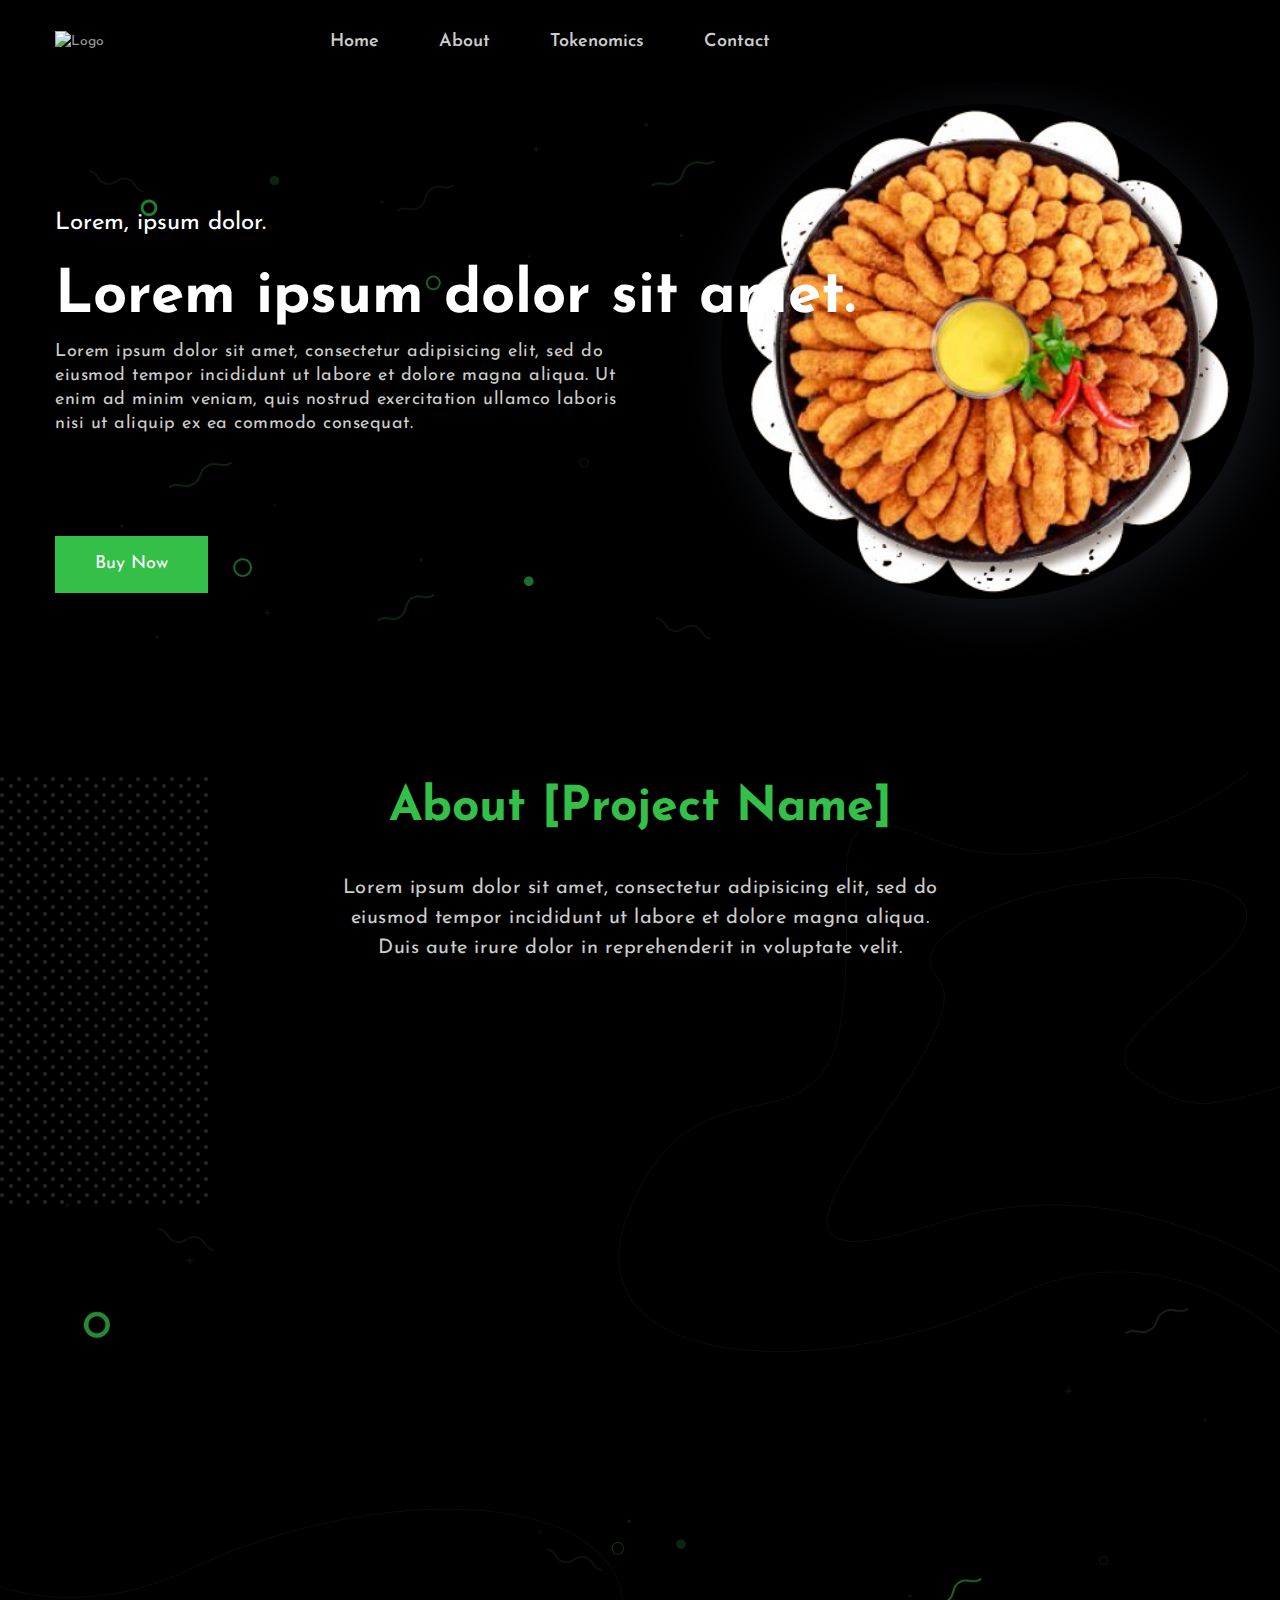
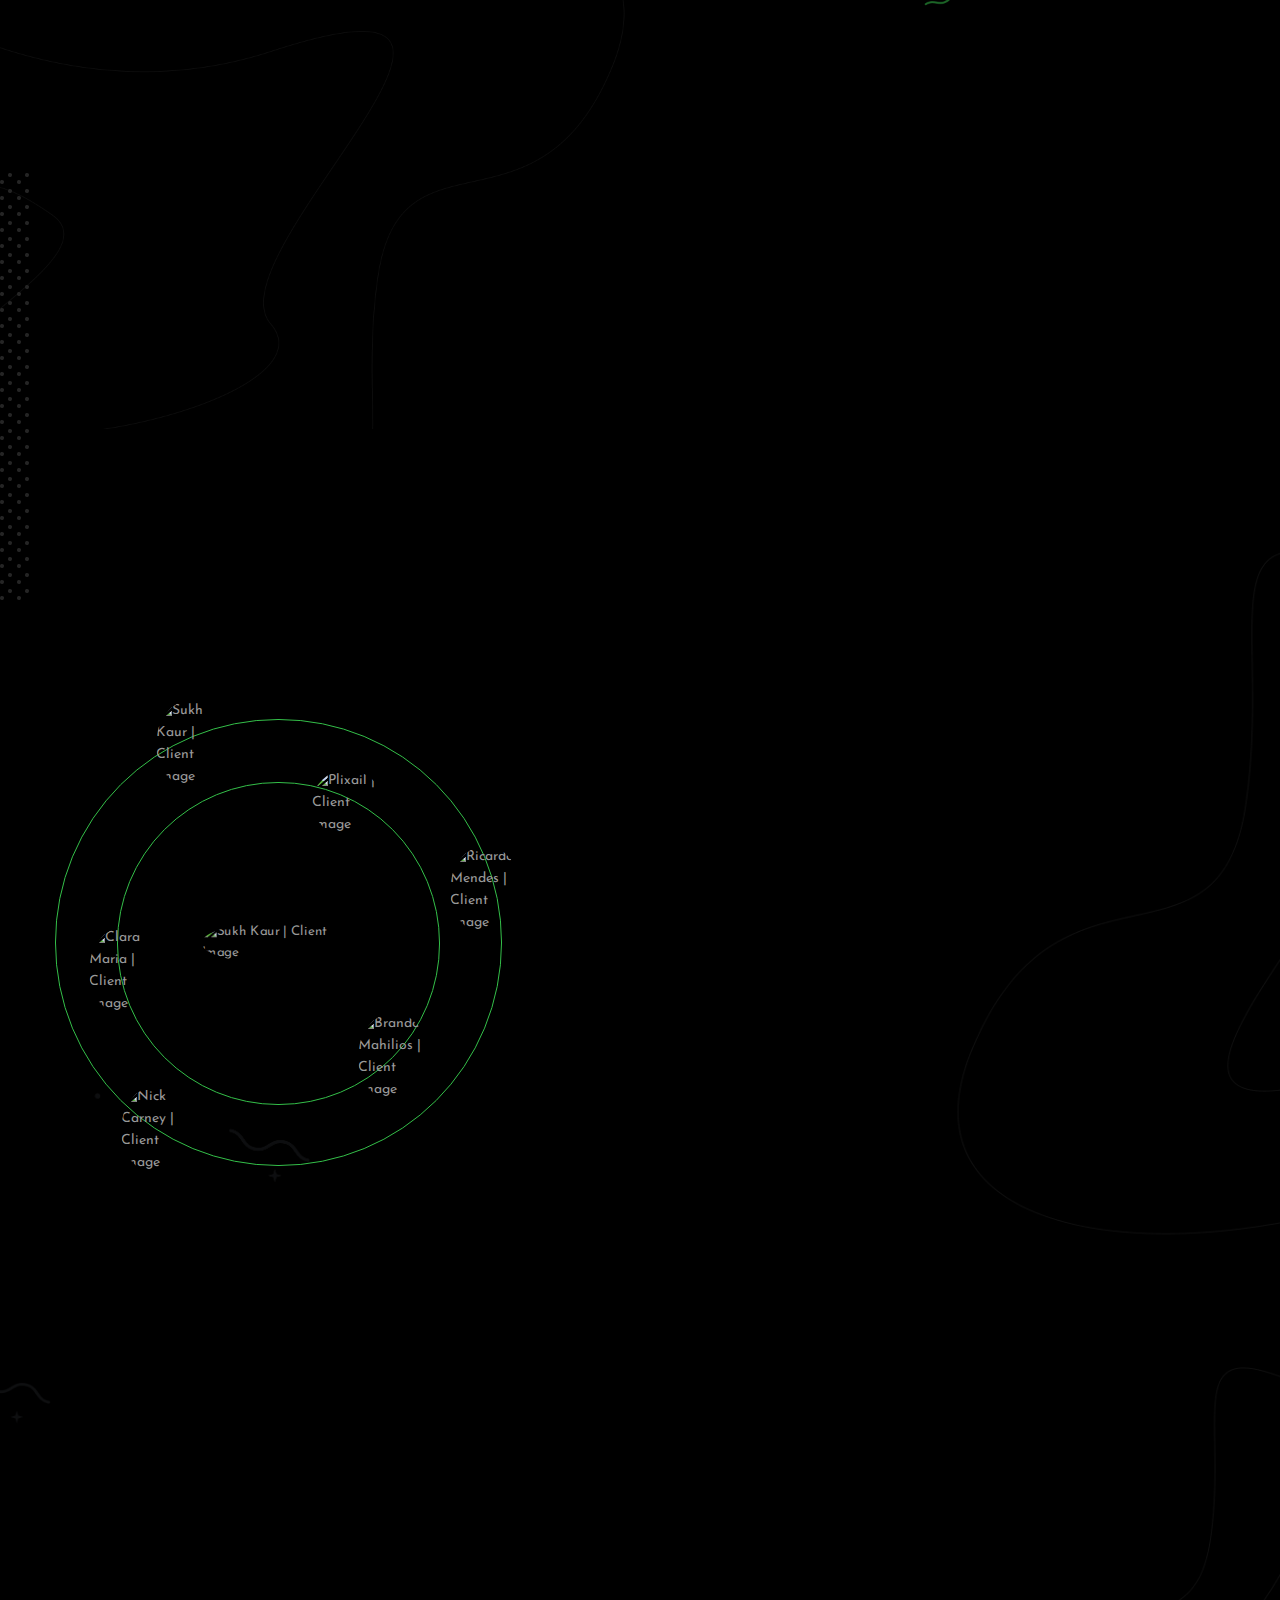
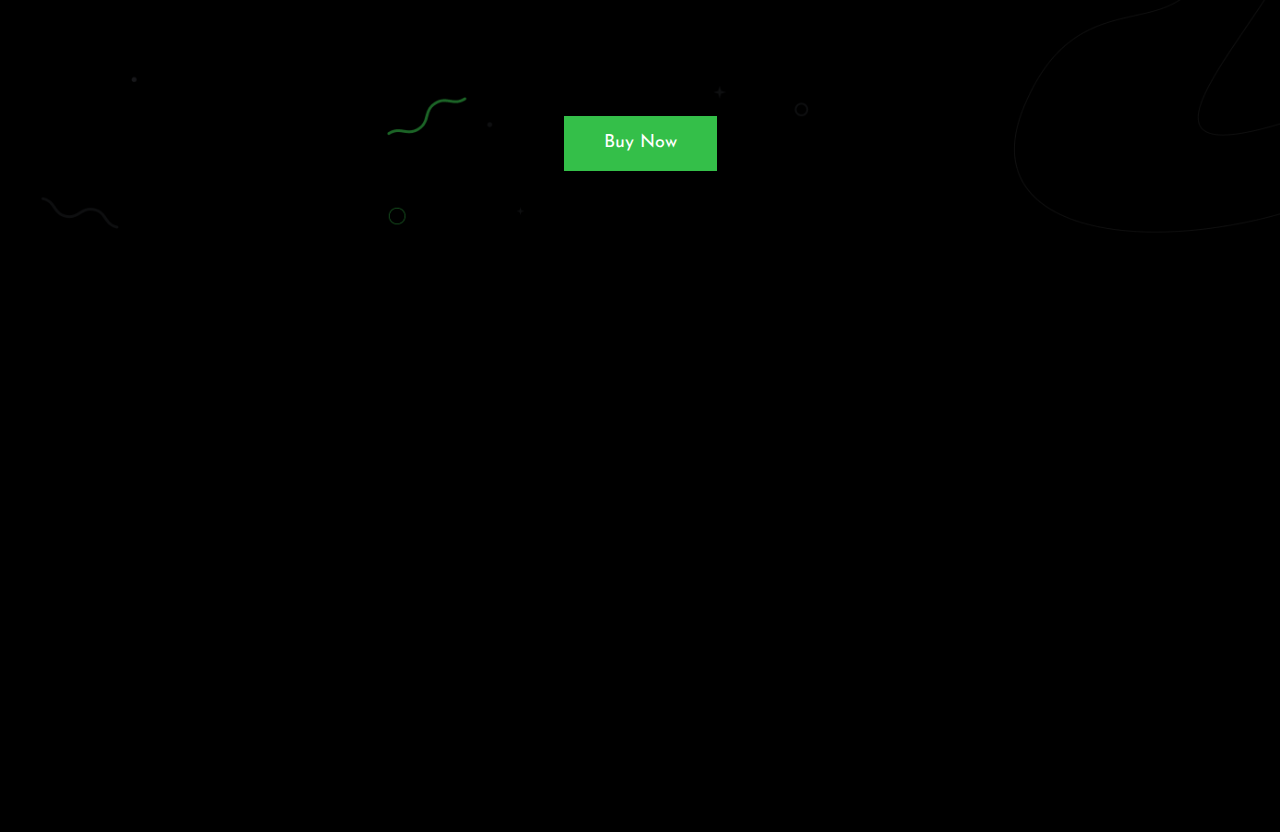
==== commit ab6af319: "Updates" ====
--- a/home.html
+++ b/home.html
@@ -718,7 +718,7 @@
 
             <div class="row">
                 <div class="col-md-12">
-                    <div class="footer-copylink text-center"><span><i class="fas fa-copyright"></i> All Rights Reserved by Cafe360 I Made with <i class="fas fa-heart" style="color: #ff0000;"></i>  I 2022</span>
+                    <div class="footer-copylink text-center"><span><i class="fas fa-copyright"></i> All Rights Reserved by [Name] 2024</span>
                     </div>
                 </div>  
             </div>
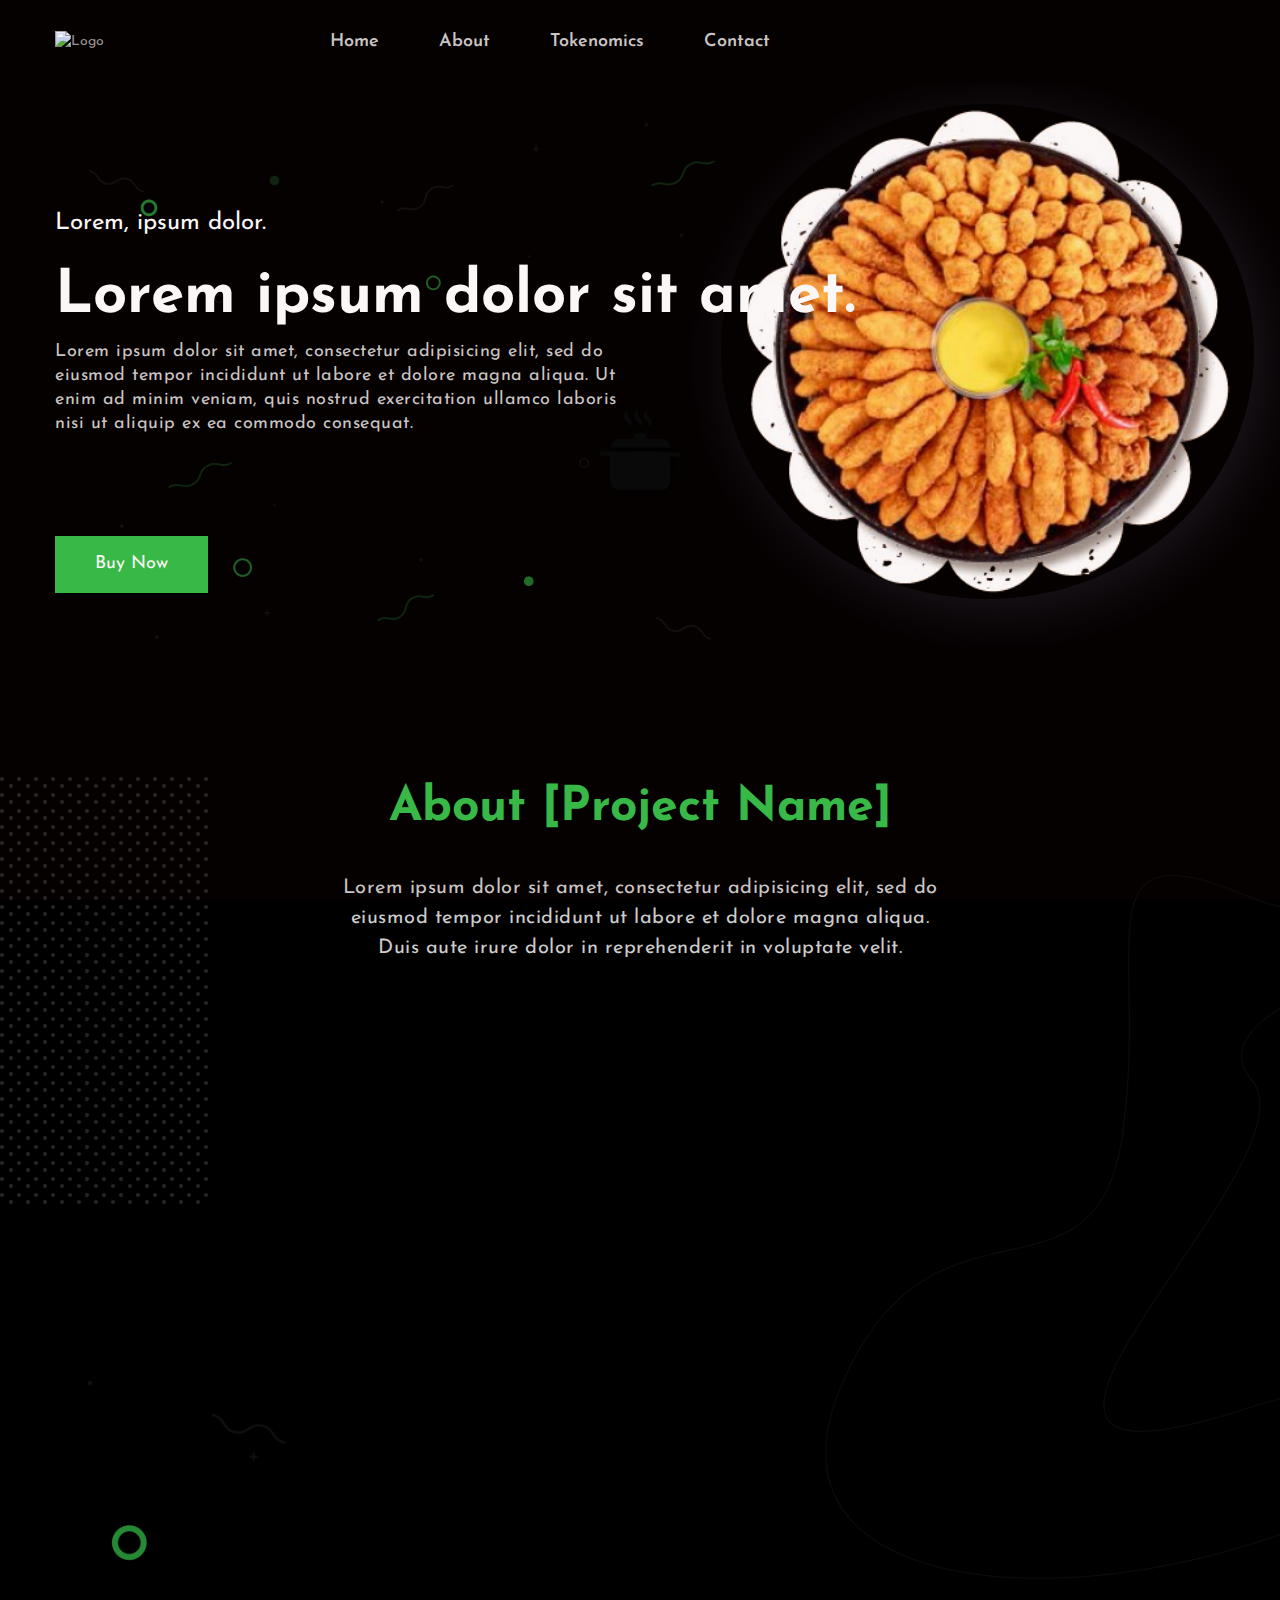
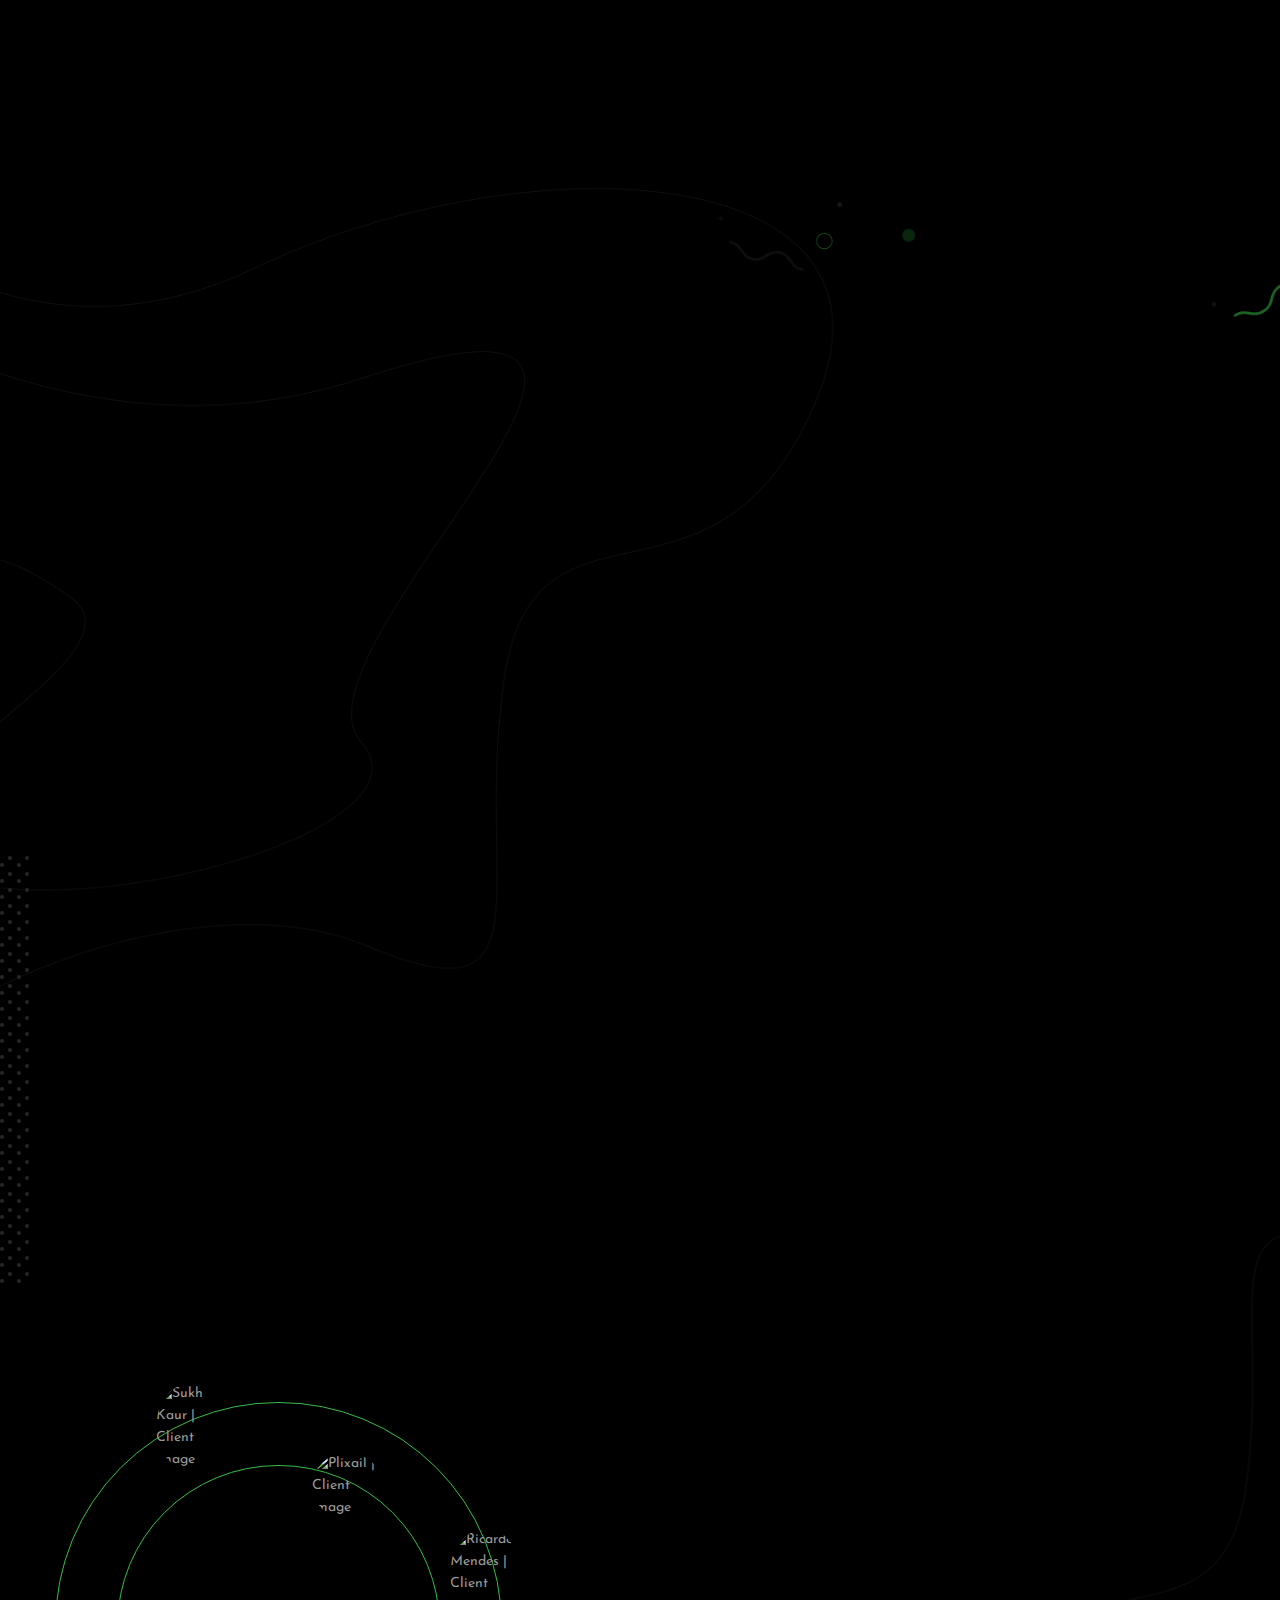
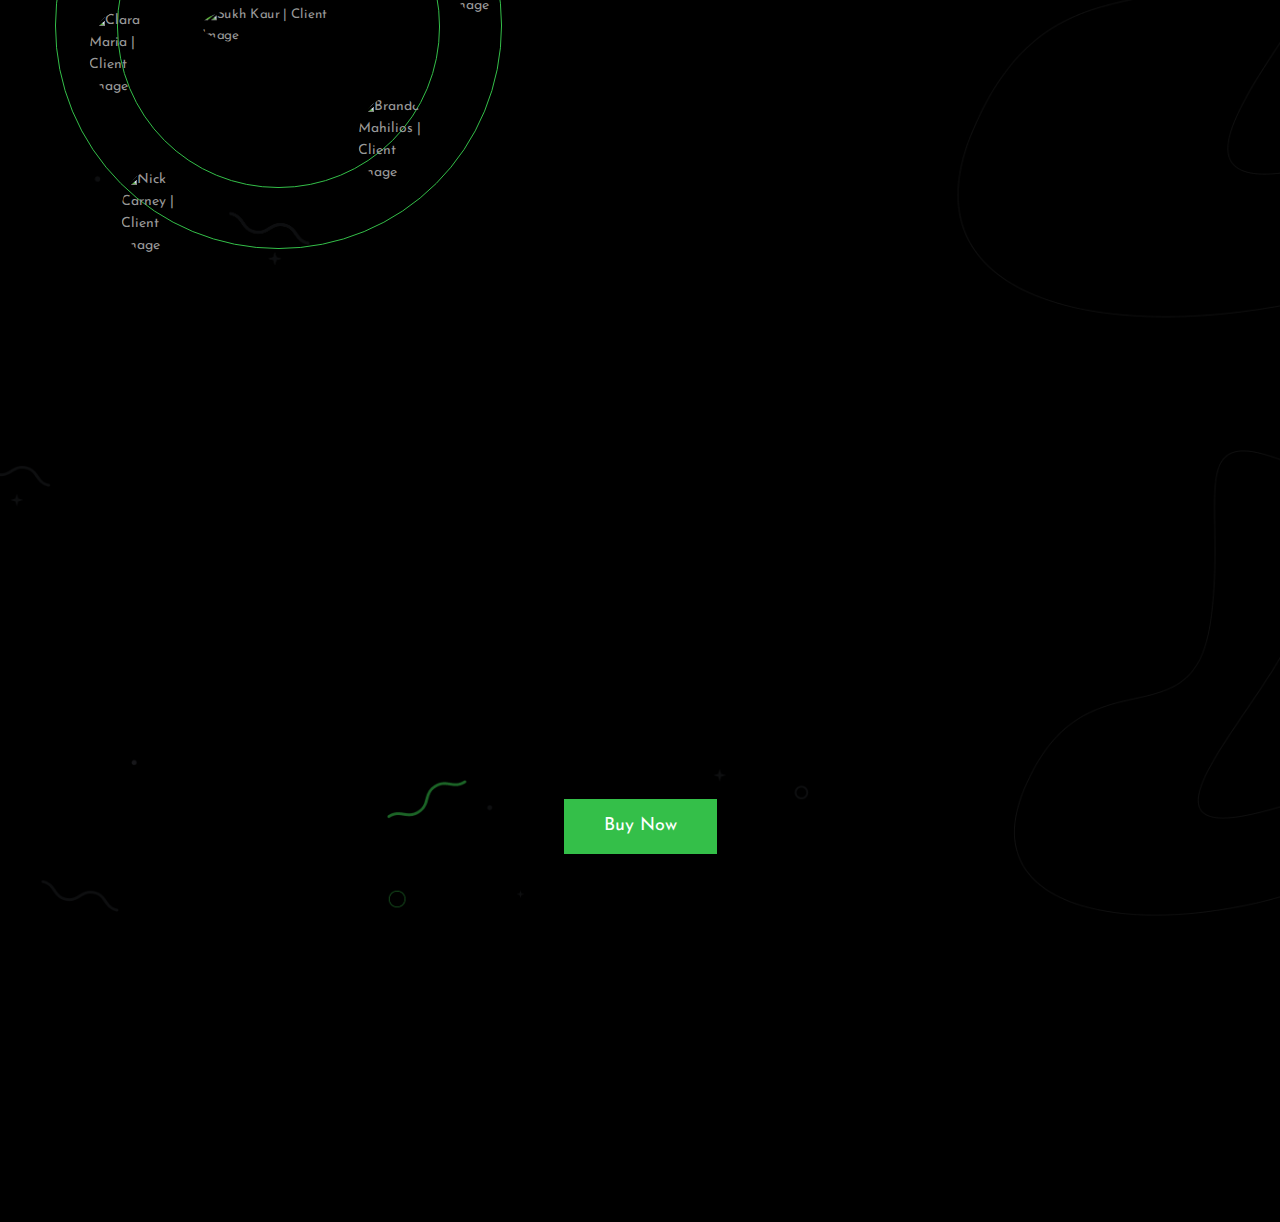
==== commit def126ec: "Updates" ====
--- a/home.html
+++ b/home.html
@@ -697,28 +697,11 @@
                     </div>
                  </div>
             </div>
-            <div class="row">
-                <div class="col-12 col-md-12 col-lg-12 text-center">
-                    <div class="footer-logo">
-                        <img src="" alt="" >
-                    </div>
-                </div>
-            </div>
-            <div class="row">
-                <div class="col-md-12 footer-icon text-center">
-                 
-                  <a class="tw-ic">
-                    <i class="fab fa-twitter wow fadeInUp mr-md-5 mr-2" data-wow-duration="1.5s" data-wow-delay=".4s"> </i>
-                  </a>
-                  <a class="sn-ic">
-                    <i class="fab fa-telegram wow fadeInDown mr-md-5 mr-2" data-wow-duration="1.5s" data-wow-delay=".4s"> </i>
-                  </a>
-                </div>
-            </div>
-
+           
+       
             <div class="row">
                 <div class="col-md-12">
-                    <div class="footer-copylink text-center"><span><i class="fas fa-copyright"></i> All Rights Reserved by [Name] 2024</span>
+                    <div class="footer-copylink text-center"><span> All Rights Reserved by [Name] 2024</span>
                     </div>
                 </div>  
             </div>
@@ -731,25 +714,7 @@
     <i class="fas fa-long-arrow-alt-up"></i>
 </span>          
 
-<!-- Modal -->
-    <div class="modal fade" id="exampleModalCenter" tabindex="-1" role="dialog" aria-hidden="true">
-      <div class="modal-dialog modal-dialog-centered modal-lg" role="document">
-        <div class="modal-content">
-            <button type="button" class="close" data-dismiss="modal" aria-label="Close">
-              <i class="fas fa-window-close" style=""></i>
-            </button>
-            <div class="modal-body"> 
-                <!-- video tag  -->
-                <video  controls width="727" height="600">
-                    <source src="assets/videos/productionID-4068787.mp4" type="video/mp4">
-                </video>   
-                <!-- iframe video -->                                 
-               <!-- <iframe class="vid" id="yt" width="727" height="600" src="https://www.youtube.com/embed/7oDb-6kHXZo?autoplay=1" allowfullscreen allow="autoplay"></iframe>  -->
-            </div>
-        </div>
-      </div>
-    </div>
-<!-- Over Modal -->  
+
 
 <script src="assets/js/jquery-3.5.1.slim.min.js"></script>
 <script src="assets/js/bootstrap.bundle.min.js"></script>
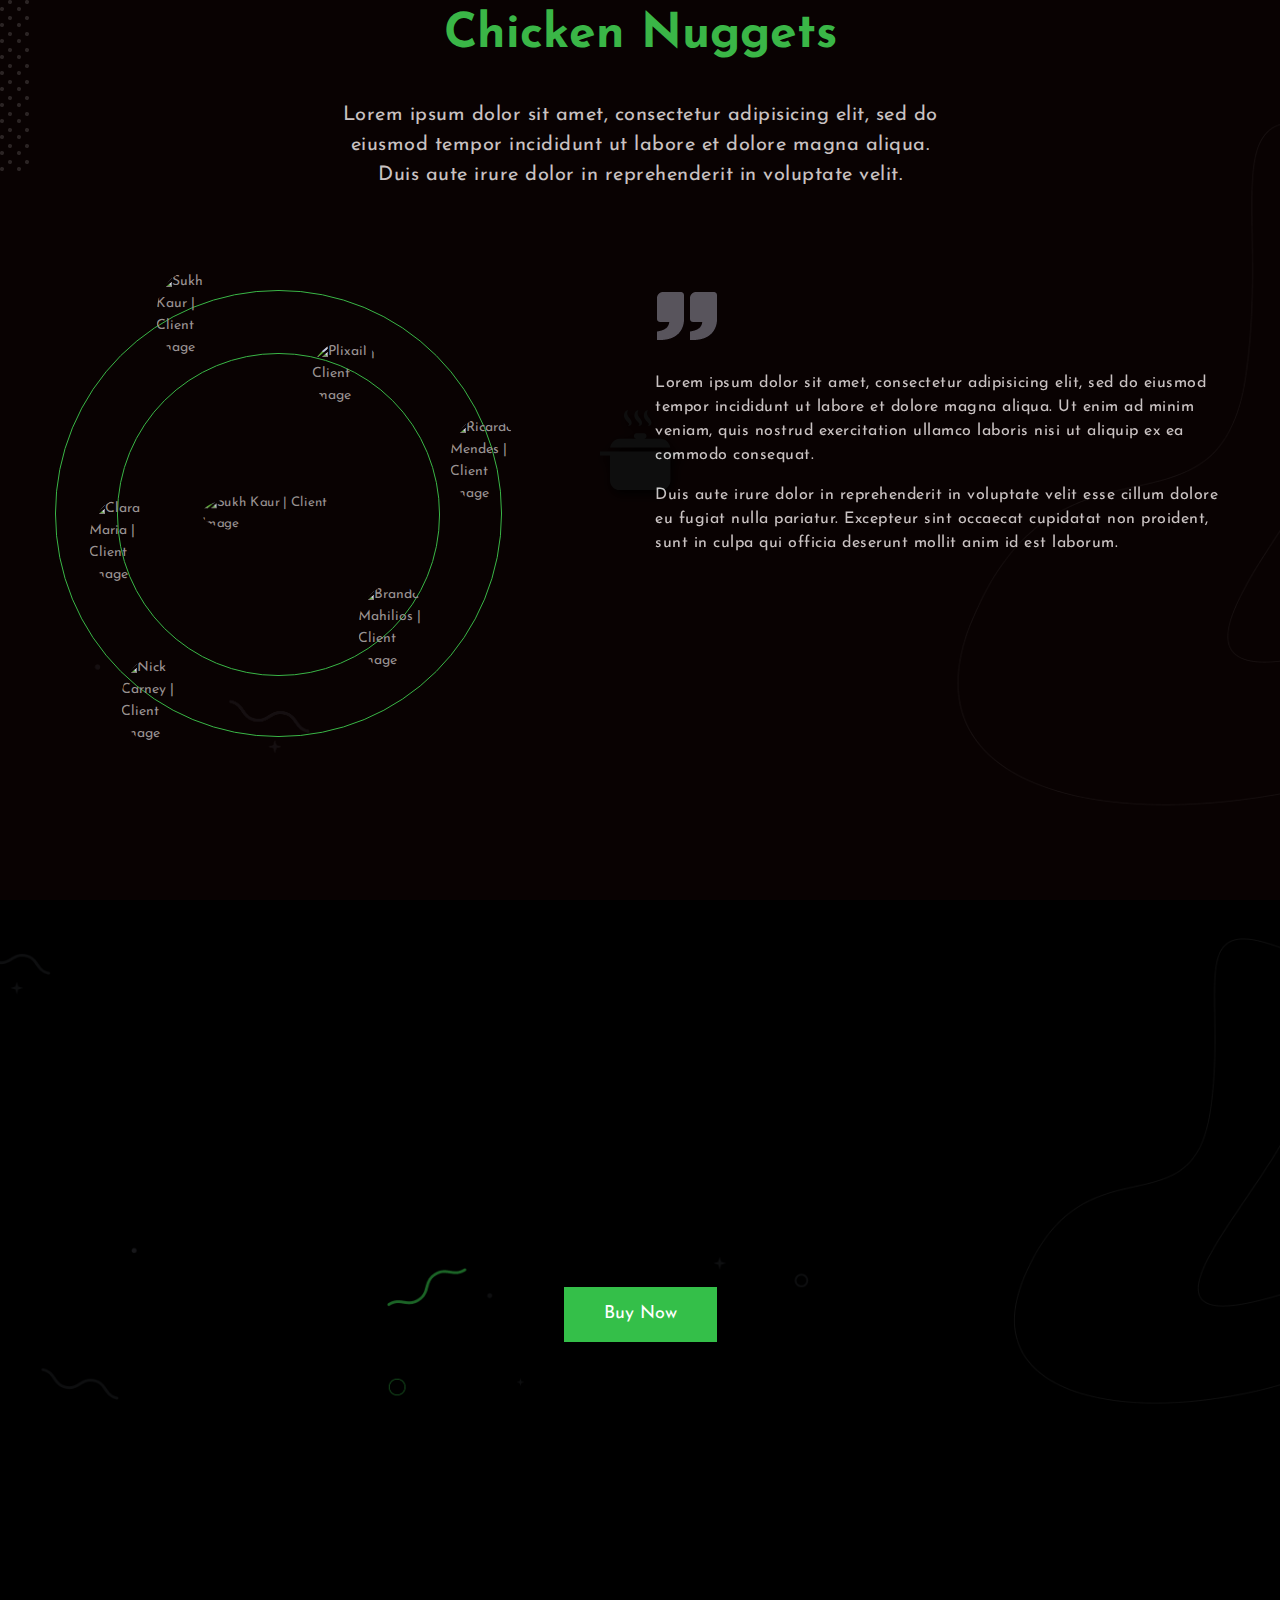
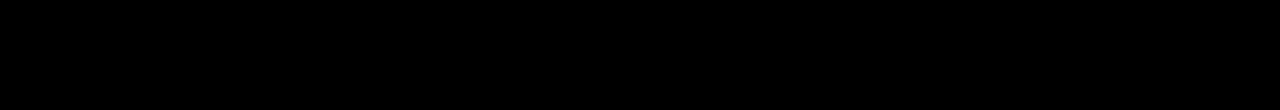
==== commit 4d2eda79: "Updates" ====
--- a/home.html
+++ b/home.html
@@ -56,378 +56,6 @@
 
 <!-- Page Wrapper -->    
 <div id="wrap">
-    <!-- Start Header -->
-    <header class="header" id="myHeader">
-        <div class="container">
-            <div class="row align-items-center">
-                <div class="col-6 col-md-4 col-lg-2">
-                    <div class="logo">
-                        <a href="index.html">
-                            <img src="" class="img-fluid" alt="Logo ">
-                        </a>
-                    </div>
-                </div>
-                <div class="col-6 col-md-8 col-lg-10">
-                    <!-- Nav -->
-                    <nav class="navbar navbar-expand-lg nabar-own p-0">
-                        <button class="navbar-toggler collapsed" type="button" data-toggle="collapse"
-                                data-target="#navbarSupportedContent" aria-controls="navbarSupportedContent"
-                                aria-expanded="false" aria-label="Toggle navigation"> 
-                            <span class="navbar-toggler-icon">
-                            <span class="menu_line_1"></span>
-                            <span class="menu_line_2"></span>
-                            <span class="menu_line_3"></span>
-                            </span>
-                        </button>
-                        <div class="collapse navbar-collapse tr-nabar-collapse" id="navbarSupportedContent">
-                            <ul class="navbar-nav mr-auto align-self-center">
-                                <li class="nav-item tr-nav-item"><a class="nav-link" href="#">Home</a>
-                                </li>
-                                <li class="nav-item tr-nav-item"><a class="nav-link" href="#About">About</a>
-                                </li>
-                                <li class="nav-item tr-nav-item"><a class="nav-link" href="#Tokenomics">Tokenomics</a>
-                                </li>
-                                <li class="nav-item tr-nav-item"><a class="nav-link" href="#Contact">Contact</a>
-                                </li>
-                            </ul>
-                        <div class="header-search"><input type="text" class="form-control header-input" placeholder="Search" ><span class="search-icon"><i class="fas fa-search"></i></span><span class='close-icon'><i class='fas fa-times'></i></span></div></div>
-                    </nav>
-                </div>
-            </div>
-        </div>
-    </header>
-    <!-- End Header -->
-    <!-- start slider section -->
-    <section class="home-slider">
-        <div class="home-slider-image  wow fadeInRight col-xl-5 col-lg-6 col-md-6 col-12 p-0" data-wow-duration="2s" data-wow-delay=".4s">
-            <img src="default/nugg1.png" class="img-fluid" alt="tasty and healthy food made" data-wow-delay="1s" width="1000"> 
-        </div>
-        <div class="container">
-            <div class="row">
-                <div class="col-12 col-sm-11 col-md-6 col-lg-9 col-xl-10">
-                    <div class="slider-content">
-                        <span class="wow fadeInDown" data-wow-duration="1s" data-wow-delay=".3s">Lorem, ipsum dolor.</span>
-                        <h1 class="wow fadeInDown" data-wow-duration="1.5s" data-wow-delay=".4s">Lorem ipsum dolor sit amet.</h1>
-                        <p class="mb-0 wow fadeInDown"  data-wow-duration="2s" data-wow-delay=".5s">Lorem ipsum dolor sit amet, consectetur adipisicing elit, sed do eiusmod tempor incididunt ut labore et dolore magna aliqua. Ut enim ad minim veniam, quis nostrud exercitation ullamco laboris nisi ut aliquip ex ea commodo consequat.</p>
-                    </div>
-                    <div class="slider-video-section wow fadeInUp" data-wow-duration="1.5s" data-wow-delay=".4s">
-                        <div class="slider-obutton">
-                            <a href="javascript:void(0);" class="btn">Buy Now</a>
-                        </div>
-                        
-
-                    </div>
-                </div>
-            </div>
-        </div>
-    </section>
-    <!-- END slider section -->
-
-    <!-- start specialities section -->
-    <section class="specialities position-relative" id="Recipes">
-        <h2 class="d-none">hidden</h2>
-        <div class="shape-image-one">
-            <img src="assets/images/background-shape/dottd-squre-dark.png" class="img-fluid" alt="the background decorated dotted square image">
-        </div>
-        <div class="container">
-            <div class="row specialities-top">
-                <div class="col-12 col-md-12 col-lg-12">
-                    <div class="wow fadeInDown" data-wow-duration="2s" data-wow-delay=".4s">
-                        <h2 class="mb-0">About [Project Name]</h2>
-                    </div>
-                     <p class="wow fadeIn" data-wow-duration="2s" data-wow-delay=".4s">Lorem ipsum dolor sit amet, consectetur adipisicing elit, sed do eiusmod tempor incididunt ut labore et dolore magna aliqua. Duis aute irure dolor in reprehenderit in voluptate velit.</p>
-                </div>
-            </div>
-            <div class="row specialities-section">
-                <div class="col-12 col-md-6 col-lg-5">
-                    <div class="specialities-image wow fadeInLeft" data-wow-duration="2s" data-wow-delay=".4s">
-                        <img src="default/nugg2.jpg" alt="find your best healthy food" >
-                    </div>
-                </div>
-                <div class="col-12 col-lg-1 d-lg-block d-none p-0"></div>
-                <div class="col-12 col-md-6 col-lg-6 p-lg-0 specialities-column">
-                    <div class="wow fadeInRight" data-wow-duration="2s" data-wow-delay=".4s">
-                        <h3 class="mb-0">[Title]</h3>
-                    </div>
-                    <p class="wow fadeIn mb-0" data-wow-duration="2s" data-wow-delay=".4s">
-                        Lorem ipsum dolor sit amet consectetur adipisicing elit. Repudiandae totam, debitis amet ipsa quibusdam natus esse similique perspiciatis odio ipsum quae voluptate officia corporis, eum aut culpa enim ab labore.
-                        </p>
-                </div>
-            </div>
-            <div class="row specialities-section">
-                <div class="col-12 col-md-6 col-lg-6 p-lg-0 specialities-column specialities-middle">
-                    <div class="wow fadeInLeft" data-wow-duration="2s" data-wow-delay=".4s">
-                        <h3 class="mb-0"> [Title]</h3>                           
-                    </div>
-                    <p class="wow fadeIn mb-0" data-wow-duration="2s" data-wow-delay=".4s">
-                        Lorem ipsum dolor sit amet consectetur adipisicing elit. Dolores tenetur repellat nisi quasi iusto provident magnam ad ratione, libero, doloremque earum illo quae autem veniam amet architecto voluptatibus. Eius, magni.
-                    </p>
-                </div>
-                <div class="col-12 col-lg-1 d-lg-block d-none p-0"></div>
-                <div class="col-12 col-md-6 col-lg-5">
-                     <div class="specialities-image wow fadeInRight" data-wow-duration="2s" data-wow-delay=".4s">
-                        <img src="default/nugg3.jpg" alt="attractive dish for yoy" >
-                    </div>
-                </div>
-            </div>
-        </div>
-    </section>
-    <!-- END specialities section -->
-
-    <!-- start our item section -->
-    <!-- <section class="our-item-section position-relative" id="Packages">
-        <h2 class="d-none">hidden</h2>
-         <div class="shape-image-two">
-            <img src="assets/images/background-shape/dottd-squre-dark.png" class="img-fluid" alt="the background decorated image">
-        </div>
-        <div class="container">
-            <div class="row specialities-top">
-                <div class="col-12 col-md-12 col-lg-12">
-                    <div class="wow fadeInDown" data-wow-duration="2s" data-wow-delay=".4s">
-                        <h2 class="mb-0">Top Item's We Have</h2>
-                    </div>
-                     <p class="wow fadeIn" data-wow-duration="2s" data-wow-delay=".4s">Lorem ipsum dolor sit amet, consectetur adipisicing elit, sed do eiusmod tempor incididunt ut labore et dolore magna aliqua. Duis aute irure dolor in reprehenderit in voluptate velit.</p>
-                </div>
-            </div>
-            <div class="row mx-md-0">
-                <div class="col-12 col-md-4 col-lg-3 p-lg-0">
-                    <ul class="our-item-tab nav nav-tabs flex-column pl-0 wow fadeIn" data-wow-duration="2s" data-wow-delay=".4s">
-                      <li class="nav-item">
-                        <a class="nav-link active" href="#Breakfast" data-toggle="tab">Breakfast</a>
-                      </li>
-                      <li class="nav-item">
-                        <a class="nav-link" href="#Launch" data-toggle="tab">Launch</a>
-                      </li>
-                      <li class="nav-item">
-                        <a class="nav-link" href="#Dinner" data-toggle="tab">Dinner</a>
-                      </li>
-                      <li class="nav-item">
-                        <a class="nav-link" href="#Dessert" data-toggle="tab">Dessert</a>
-                      </li>
-                      <li class="nav-item">
-                        <a class="nav-link" href="#Shake" data-toggle="tab">Shake</a>
-                      </li>
-                    </ul>
-                </div>
-                <div class="col-12 col-lg-1 d-lg-block d-none p-0"></div>
-                <div class="col-12 col-md-8 col-lg-8 p-lg-0">
-                    <div class="tab-content " id="tabs">
-                        <div class="tab-pane active" id="Breakfast">
-                            <div class="our-item-slider breakfast-slider">                                
-                                 <div class="our-item">
-                                    <div class="our-item-inner">
-                                        <div class="wow fadeInRight" data-wow-duration="2s" data-wow-delay=".4s">
-                                            <h3 class="mb-0"> Bread buuter with zam<br>
-                                                        and milk shake</h3>    
-                                        </div>
-                                        <div class="item_order">
-                                            <p class="wow fadeIn mb-0" data-wow-duration="2s" data-wow-delay=".4s">
-                                                Slightly believable here are many variations of passages of Lorem Ipsum available, but the majority have suffered alteration in top some form, by injected humour, or randomised words which is to don't look even .</p>
-                                            <div class="our-item-button wow fadeIn" data-wow-duration="2s" data-wow-delay=".4s">
-                                                    <button class="btn">Order Now</button>
-                                            </div>
-                                        </div>   
-                                        <div class="our-item-image wow fadeIn" data-wow-duration="2s" data-wow-delay=".4s">
-                                            <img src="assets/images/our-item/breakfast/breakfast-2.png" alt="pasta ieth tomato and chiken source" >
-                                            <div class="item-price">$20</div>
-                                        </div>
-                                    </div>
-                                 </div>
-                                 <div class="our-item">
-                                    <div class="our-item-inner">
-                                        <div class="wow fadeInRight" data-wow-duration="2s" data-wow-delay=".4s">
-                                            <h3 class="mb-0"> Milk in the fruite and zam <br>
-                                                        Tomato Paniyaram</h3>    
-                                        </div>
-                                        <div class="item_order">
-                                            <p class="wow fadeIn mb-0" data-wow-duration="2s" data-wow-delay=".4s">
-                                                Slightly believable here are many variations of passages of Lorem Ipsum available, but the majority have suffered alteration in top some form, by injected humour, or randomised words which is to don't look even .</p>
-                                            <div class="our-item-button wow fadeIn" data-wow-duration="2s" data-wow-delay=".4s">
-                                                    <button class="btn">Order Now</button>
-                                            </div>
-                                        </div>   
-                                        <div class="our-item-image wow fadeIn" data-wow-duration="2s" data-wow-delay=".4s">
-                                            <img src="assets/images/our-item/breakfast/breakfast-1.png" alt="pasta ieth tomato and chiken source" >
-                                            <div class="item-price">$20</div>
-                                        </div>
-                                    </div>
-                                 </div>                                    
-                            </div>
-                        </div> 
-                        <div class="tab-pane" id="Launch">
-                            <div class="our-item-slider launch-slider">
-                                <div class="our-item">
-                                    <div class="our-item-inner">
-                                        <div class="wow fadeInRight" data-wow-duration="2s" data-wow-delay=".4s">
-                                            <h3 class="mb-0">South Indian Chicken <br>
-                                                        and anjir dishes</h3>    
-                                        </div>
-                                        <div class="item_order">
-                                            <p class="wow fadeIn mb-0" data-wow-duration="2s" data-wow-delay=".4s">
-                                                Slightly believable here are many variations of passages of Lorem Ipsum available, but the majority have suffered alteration in top some form, by injected humour, or randomised words which is to don't look even .</p>
-                                            <div class="our-item-button wow fadeIn" data-wow-duration="2s" data-wow-delay=".4s">
-                                                    <button class="btn">Order Now</button>
-                                            </div>
-                                        </div>   
-                                        <div class="our-item-image wow fadeIn" data-wow-duration="2s" data-wow-delay=".4s">
-                                            <img src="assets/images/our-item/launch/launch-1.png" alt="pasta ieth tomato and chiken source" >
-                                            <div class="item-price">$20</div>
-                                        </div>
-                                    </div>
-                                 </div>
-                                 <div class="our-item">
-                                    <div class="our-item-inner">
-                                        <div class="wow fadeInRight" data-wow-duration="2s" data-wow-delay=".4s">
-                                            <h3 class="mb-0">Schezuan Pepper Spiced South<br>
-                                                        and Indian 'sundal'</h3>    
-                                        </div>
-                                        <div class="item_order">
-                                            <p class="wow fadeIn mb-0" data-wow-duration="2s" data-wow-delay=".4s">
-                                                Slightly believable here are many variations of passages of Lorem Ipsum available, but the majority have suffered alteration in top some form, by injected humour, or randomised words which is to don't look even .</p>
-                                            <div class="our-item-button wow fadeIn" data-wow-duration="2s" data-wow-delay=".4s">
-                                                    <button class="btn">Order Now</button>
-                                            </div>
-                                        </div>   
-                                        <div class="our-item-image wow fadeIn" data-wow-duration="2s" data-wow-delay=".4s">
-                                            <img src="assets/images/our-item/launch/launch-2.png" alt="pasta ieth tomato and chiken source" >
-                                            <div class="item-price">$20</div>
-                                        </div>
-                                    </div>
-                                 </div>                                    
-                            </div>
-                        </div>
-                        <div class="tab-pane" id="Dinner">
-                            <div class="our-item-slider dinner-slider">
-                                <div class="our-item">
-                                    <div class="our-item-inner">
-                                        <div class="wow fadeInRight" data-wow-duration="2s" data-wow-delay=".4s">
-                                            <h3 class="mb-0"> Pasta in the shape of hearts with chicken<br>
-                                                        Guilt-Free Galouti Kebab</h3>    
-                                        </div>
-                                        <div class="item_order">
-                                            <p class="wow fadeIn mb-0" data-wow-duration="2s" data-wow-delay=".4s">
-                                                Slightly believable here are many variations of passages of Lorem Ipsum available, but the majority have suffered alteration in top some form, by injected humour, or randomised words which is to don't look even .</p>
-                                            <div class="our-item-button wow fadeIn" data-wow-duration="2s" data-wow-delay=".4s">
-                                                    <button class="btn">Order Now</button>
-                                            </div>
-                                        </div>   
-                                        <div class="our-item-image wow fadeIn" data-wow-duration="2s" data-wow-delay=".4s">
-                                            <img src="assets/images/our-item/dinner/dinner-1.png" alt="pasta ieth tomato and chiken source" >
-                                            <div class="item-price">$20</div>
-                                        </div>
-                                    </div>
-                                 </div>
-                                 <div class="our-item">
-                                    <div class="our-item-inner">
-                                        <div class="wow fadeInRight" data-wow-duration="2s" data-wow-delay=".4s">
-                                            <h3 class="mb-0"> Keema Biryani with Makhmali Kofte<br>
-                                                        Ajwaini Paneer Kofta Curry </h3>    
-                                        </div>
-                                        <div class="item_order">
-                                            <p class="wow fadeIn mb-0" data-wow-duration="2s" data-wow-delay=".4s">
-                                                Slightly believable here are many variations of passages of Lorem Ipsum available, but the majority have suffered alteration in top some form, by injected humour, or randomised words which is to don't look even .</p>
-                                            <div class="our-item-button wow fadeIn" data-wow-duration="2s" data-wow-delay=".4s">
-                                                    <button class="btn">Order Now</button>
-                                            </div>
-                                        </div>   
-                                        <div class="our-item-image wow fadeIn" data-wow-duration="2s" data-wow-delay=".4s">
-                                            <img src="assets/images/our-item/dinner/dinner-2.png" alt="pasta ieth tomato and chiken source" >
-                                            <div class="item-price">$20</div>
-                                        </div>
-                                    </div>
-                                 </div>                                    
-                            </div>
-                        </div>
-                        <div class="tab-pane" id="Dessert">
-                            <div class="our-item-slider dessert-slider">
-                                <div class="our-item">
-                                    <div class="our-item-inner">
-                                        <div class="wow fadeInRight" data-wow-duration="2s" data-wow-delay=".4s">
-                                            <h3 class="mb-0"> Butterfinger Cookie Cheesecake Bars<br>
-                                                        and Meyer Lemon Bars</h3>    
-                                        </div>
-                                        <div class="item_order">
-                                            <p class="wow fadeIn mb-0" data-wow-duration="2s" data-wow-delay=".4s">
-                                                Slightly believable here are many variations of passages of Lorem Ipsum available, but the majority have suffered alteration in top some form, by injected humour, or randomised words which is to don't look even .</p>
-                                            <div class="our-item-button wow fadeIn" data-wow-duration="2s" data-wow-delay=".4s">
-                                                    <button class="btn">Order Now</button>
-                                            </div>
-                                        </div>   
-                                        <div class="our-item-image wow fadeIn" data-wow-duration="2s" data-wow-delay=".4s">
-                                            <img src="assets/images/our-item/dessert/dessert-1.png" alt="pasta ieth tomato and chiken source" >
-                                            <div class="item-price">$20</div>
-                                        </div>
-                                    </div>
-                                 </div>
-                                 <div class="our-item">
-                                    <div class="our-item-inner">
-                                        <div class="wow fadeInRight" data-wow-duration="2s" data-wow-delay=".4s">
-                                            <h3 class="mb-0"> Chocolate Chip Cookies With Nutella<br>
-                                                        and Brown Butter And Sea Salt</h3>    
-                                        </div>
-                                        <div class="item_order">
-                                            <p class="wow fadeIn mb-0" data-wow-duration="2s" data-wow-delay=".4s">
-                                                Slightly believable here are many variations of passages of Lorem Ipsum available, but the majority have suffered alteration in top some form, by injected humour, or randomised words which is to don't look even .</p>
-                                            <div class="our-item-button wow fadeIn" data-wow-duration="2s" data-wow-delay=".4s">
-                                                    <button class="btn">Order Now</button>
-                                            </div>
-                                        </div>   
-                                        <div class="our-item-image wow fadeIn" data-wow-duration="2s" data-wow-delay=".4s">
-                                            <img src="assets/images/our-item/dessert/dessert-2.png" alt="pasta ieth tomato and chiken source" >
-                                            <div class="item-price">$20</div>
-                                        </div>
-                                    </div>
-                                 </div>                                    
-                            </div>
-                        </div>
-                        <div class="tab-pane" id="Shake">
-                            <div class="our-item-slider shake-slider">
-                                <div class="our-item">
-                                    <div class="our-item-inner">
-                                        <div class="wow fadeInRight" data-wow-duration="2s" data-wow-delay=".4s">
-                                            <h3 class="mb-0"> Olive Oil–Almond<br>
-                                                        and Mocha-Hazelnut</h3>    
-                                        </div>
-                                        <div class="item_order">
-                                            <p class="wow fadeIn mb-0" data-wow-duration="2s" data-wow-delay=".4s">
-                                                Slightly believable here are many variations of passages of Lorem Ipsum available, but the majority have suffered alteration in top some form, by injected humour, or randomised words which is to don't look even .</p>
-                                            <div class="our-item-button wow fadeIn" data-wow-duration="2s" data-wow-delay=".4s">
-                                                    <button class="btn">Order Now</button>
-                                            </div>
-                                        </div>   
-                                        <div class="our-item-image wow fadeIn" data-wow-duration="2s" data-wow-delay=".4s">
-                                            <img src="assets/images/our-item/shake/shake-1.png" alt="pasta ieth tomato and chiken source" >
-                                            <div class="item-price">$20</div>
-                                        </div>
-                                    </div>
-                                 </div>
-                                 <div class="our-item">
-                                    <div class="our-item-inner">
-                                        <div class="wow fadeInRight" data-wow-duration="2s" data-wow-delay=".4s">
-                                            <h3 class="mb-0">Triple Chocolate Stripe<br>
-                                                        with Peach Melba</h3>    
-                                        </div>
-                                        <div class="item_order">
-                                            <p class="wow fadeIn mb-0" data-wow-duration="2s" data-wow-delay=".4s">
-                                                Slightly believable here are many variations of passages of Lorem Ipsum available, but the majority have suffered alteration in top some form, by injected humour, or randomised words which is to don't look even .</p>
-                                            <div class="our-item-button wow fadeIn" data-wow-duration="2s" data-wow-delay=".4s">
-                                                    <button class="btn">Order Now</button>
-                                            </div>
-                                        </div>   
-                                        <div class="our-item-image wow fadeIn" data-wow-duration="2s" data-wow-delay=".4s">
-                                            <img src="assets/images/our-item/shake/shake-1.png" alt="pasta ieth tomato and chiken source" >
-                                            <div class="item-price">$20</div>
-                                        </div>
-                                    </div>
-                                 </div>                                    
-                            </div>
-                        </div>                                   
-                    </div>
-                </div>
-            </div>
-        </div>
-    </section> -->
-    <!-- END our item section -->
 
     <!-- start testimonials section -->
     <section class="testimonials position-relative">
@@ -439,7 +67,7 @@
             <div class="row specialities-top">
                 <div class="col-12 col-md-12 col-lg-12">
                     <div class="wow fadeInDown" data-wow-duration="2s" data-wow-delay=".4s">
-                        <h2 class="mb-0">Tokenomics</h2>
+                        <h2 class="mb-0">Chicken Nuggets</h2>
                     </div>
                      <p class="wow fadeIn" data-wow-duration="2s" data-wow-delay=".4s">Lorem ipsum dolor sit amet, consectetur adipisicing elit, sed do eiusmod tempor incididunt ut labore et dolore magna aliqua. Duis aute irure dolor in reprehenderit in voluptate velit.</p>
                 </div>
